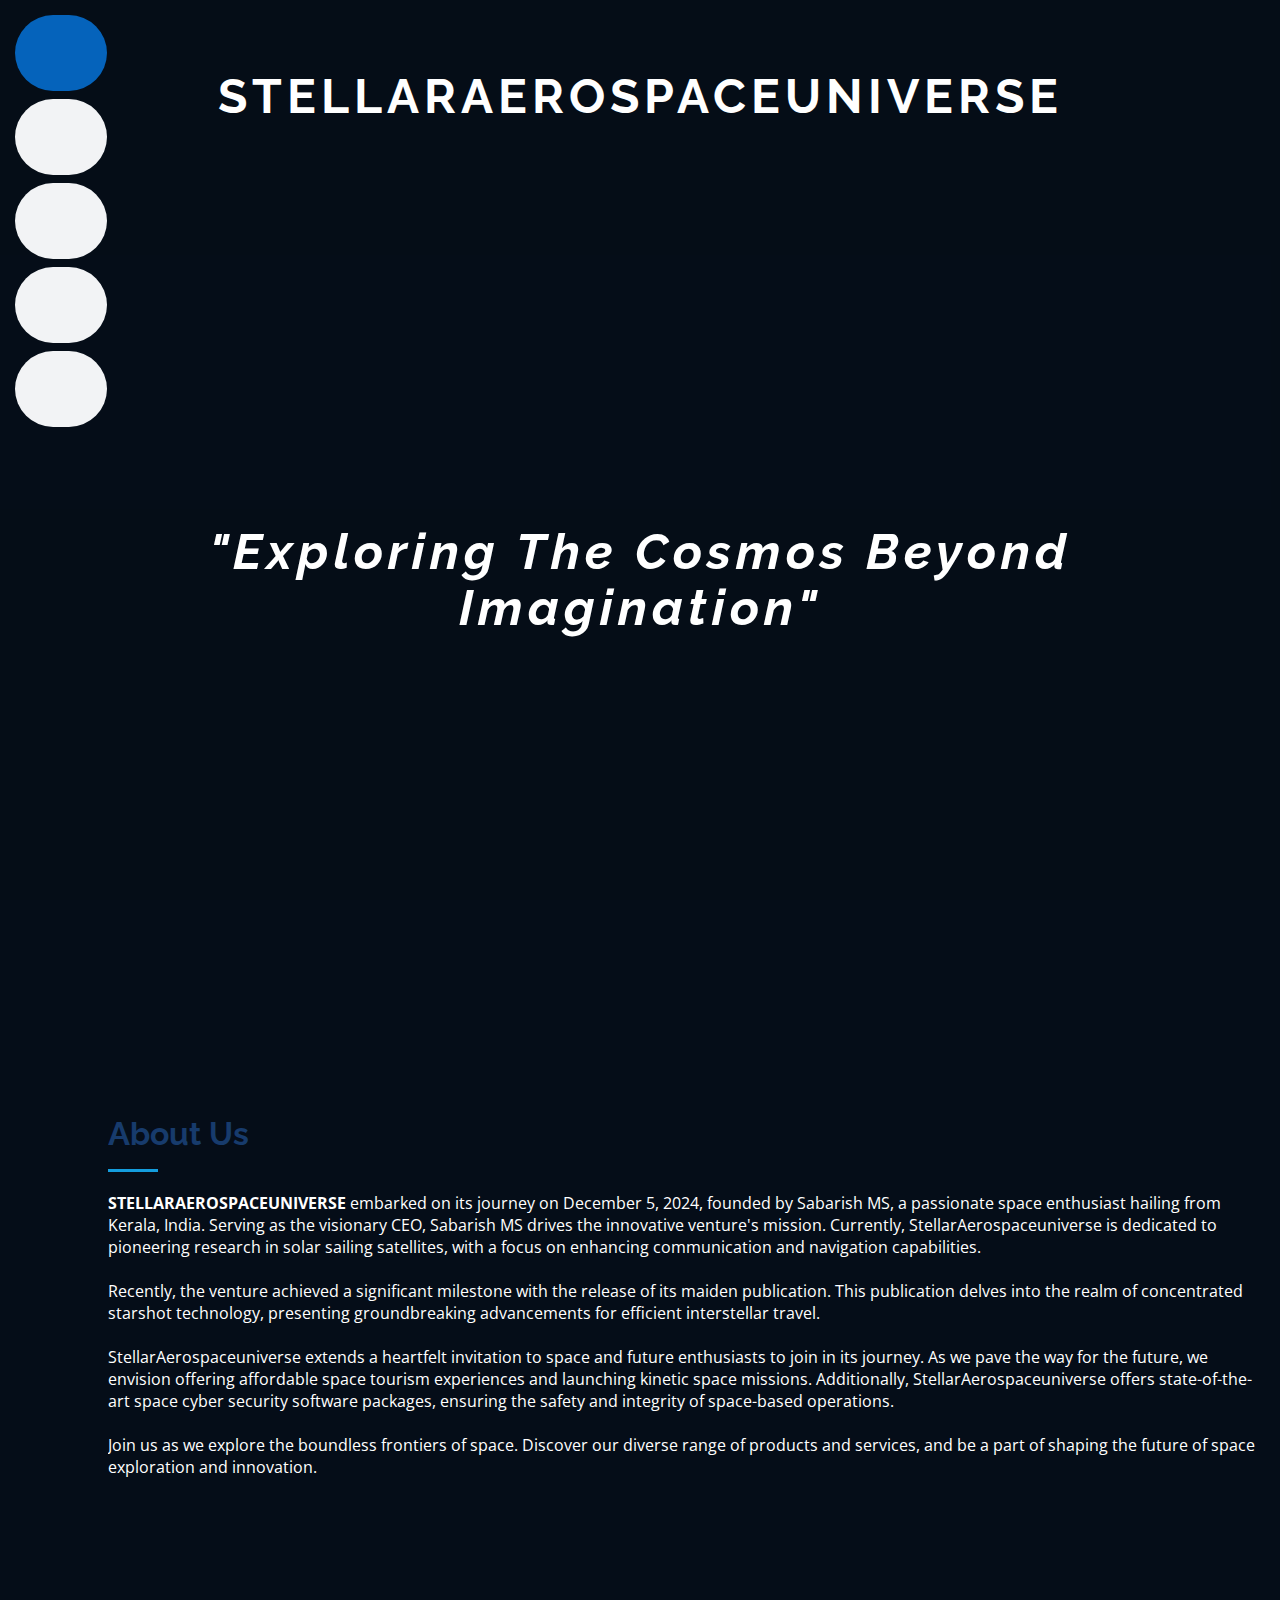
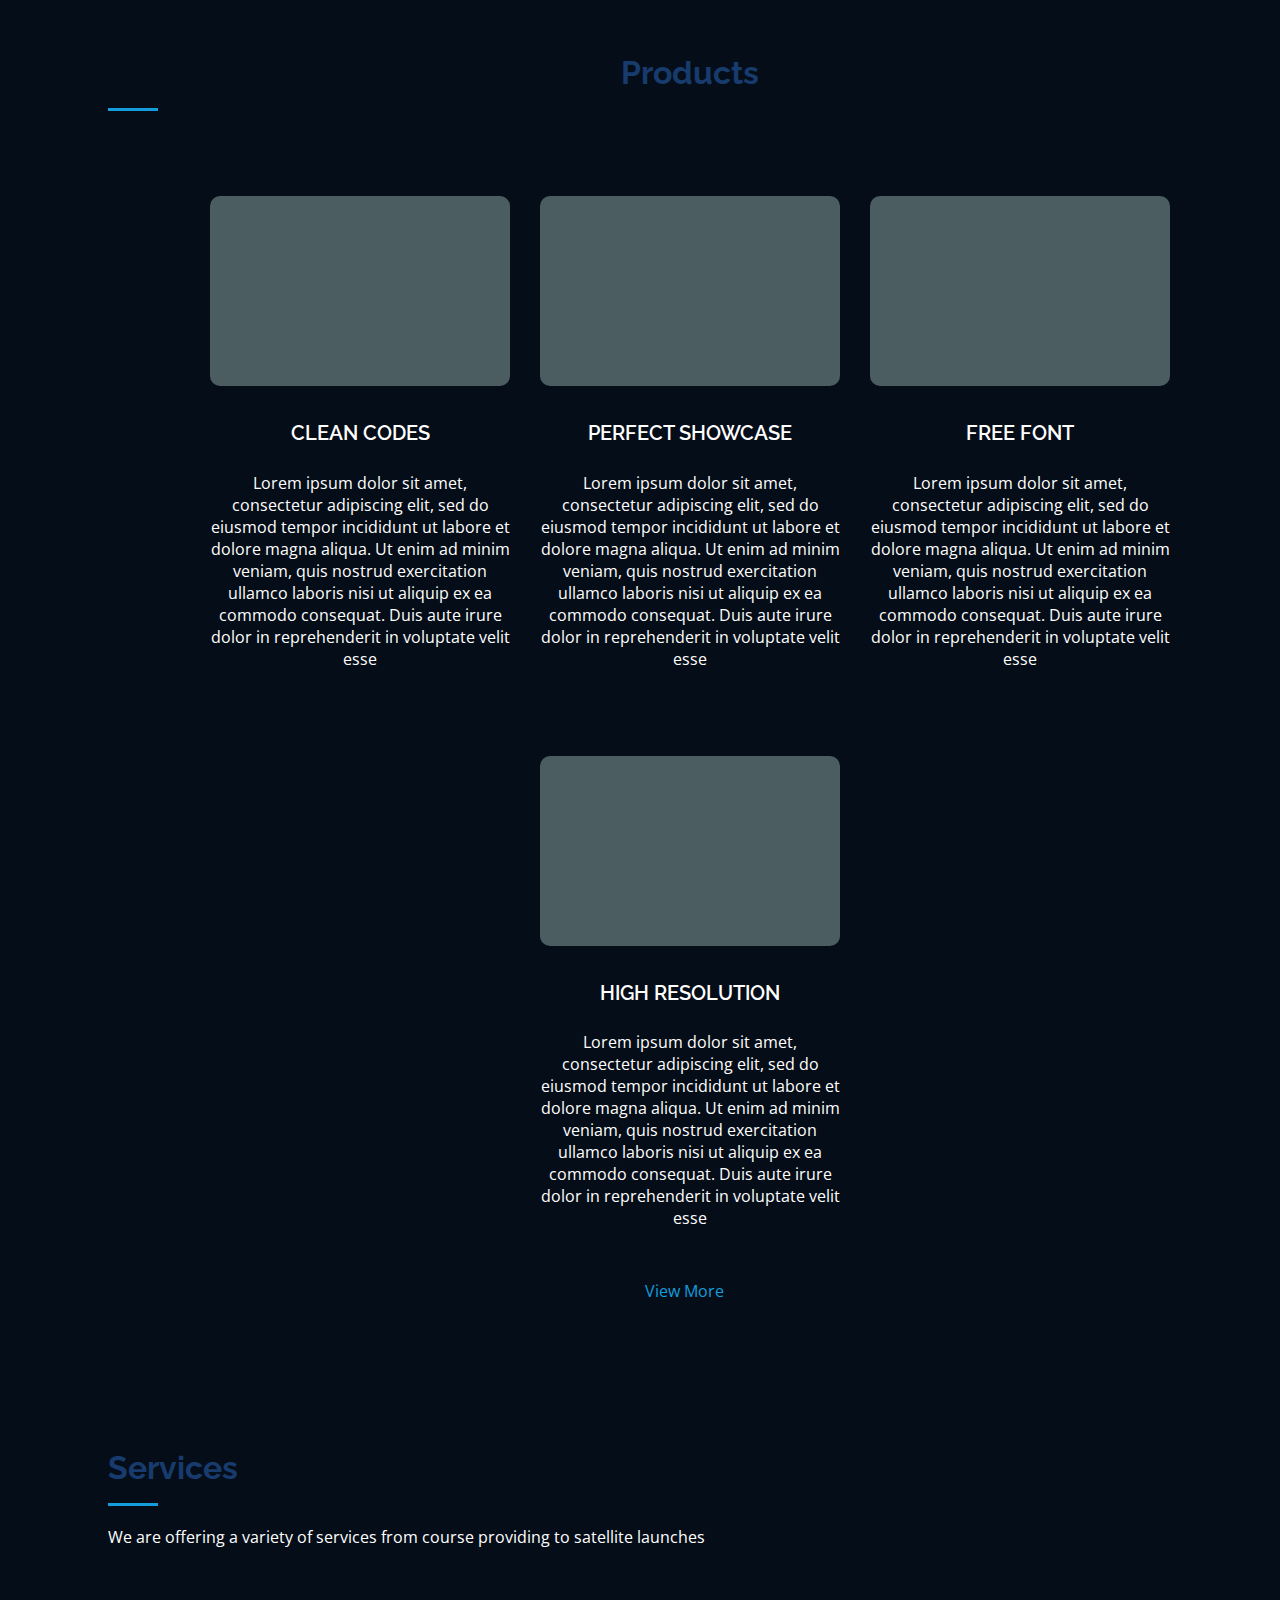
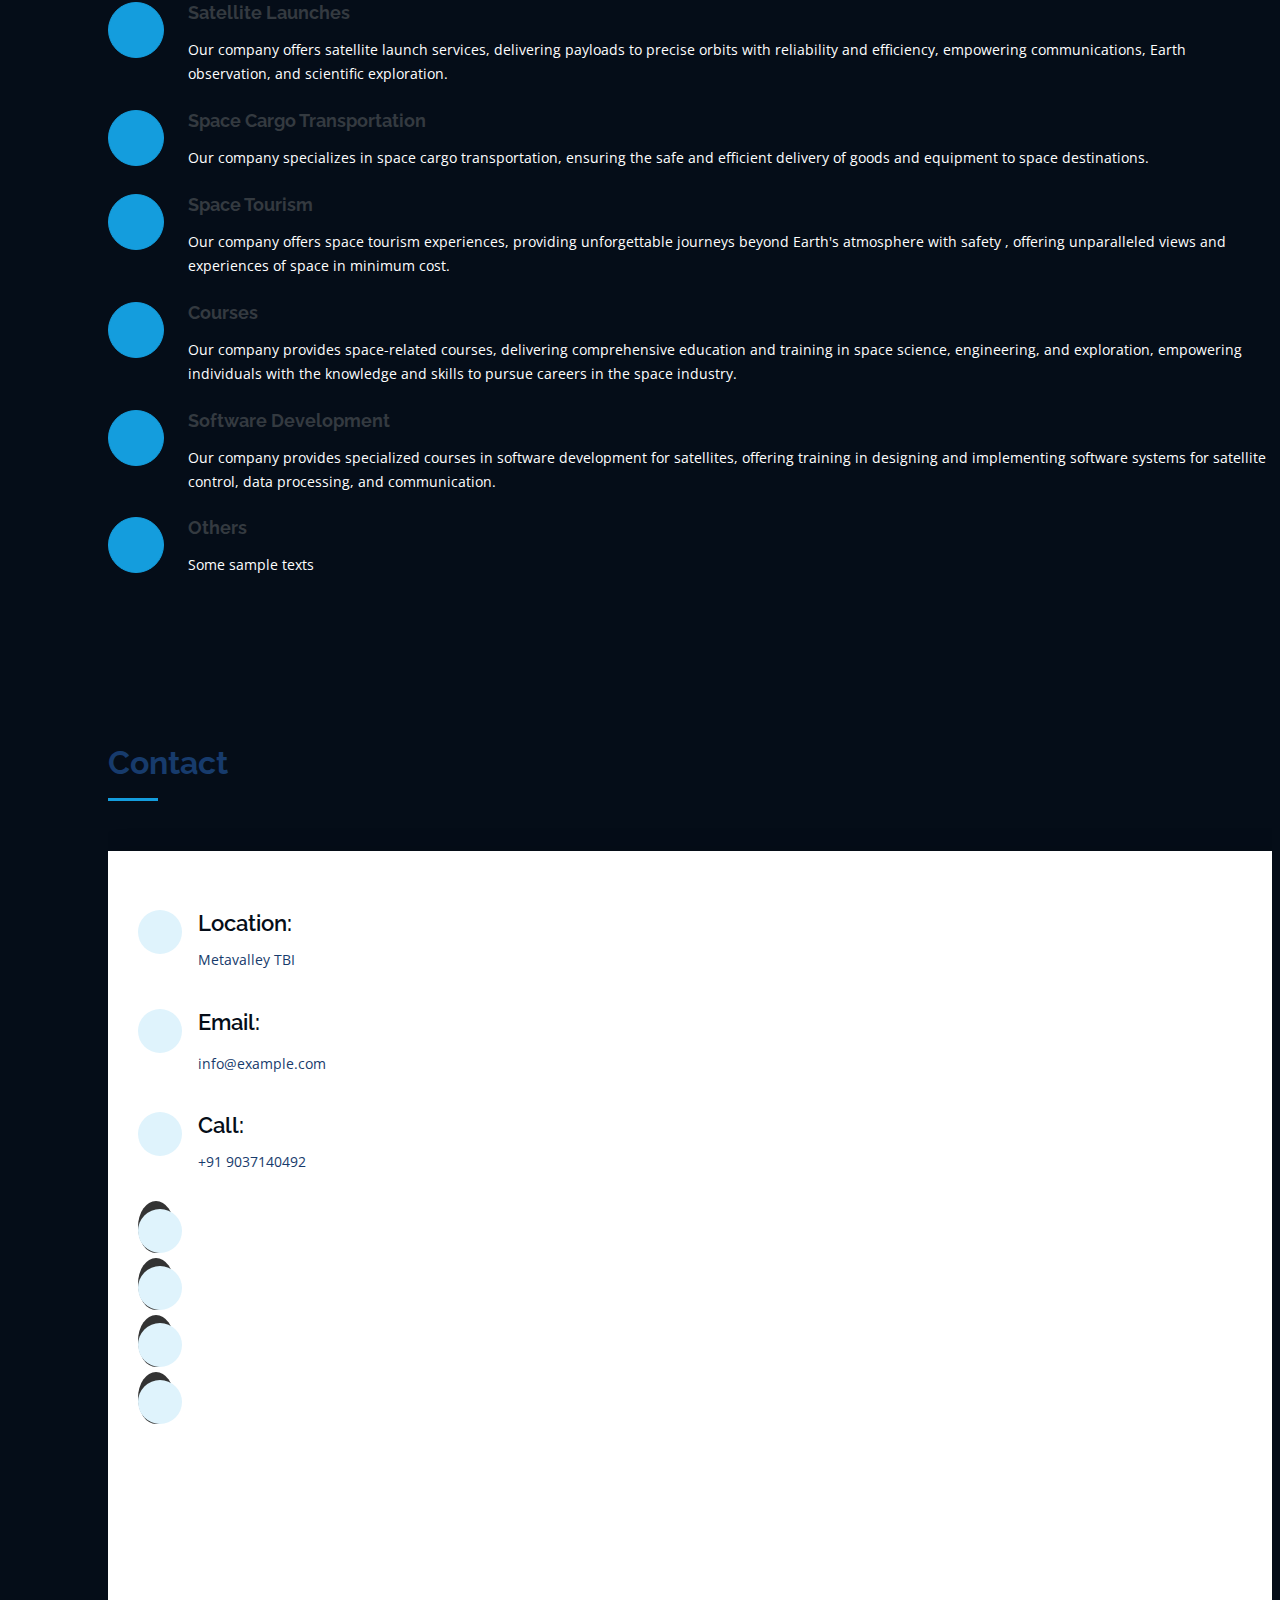
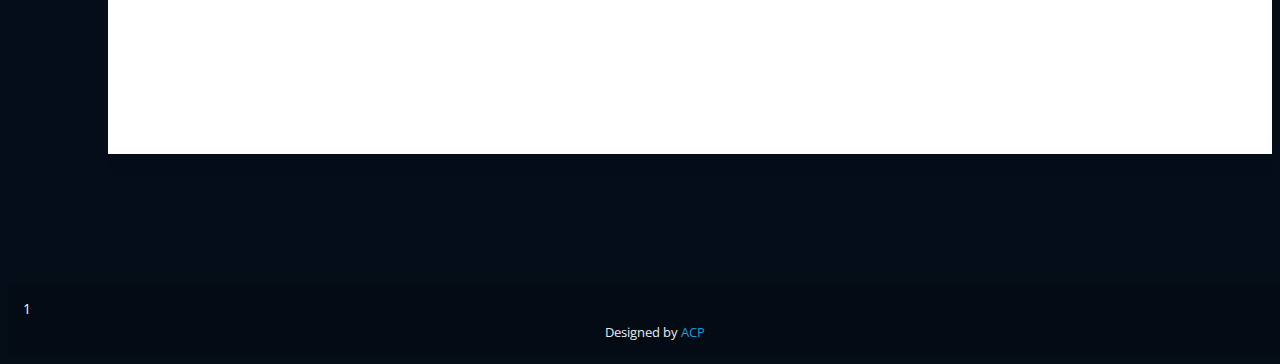
==== index.html @ a6bb0204 "updated h1 size" ====
<!DOCTYPE html>
<html lang="en">

<head>
  <meta charset="utf-8">
  <meta content="width=device-width, initial-scale=1.0" name="viewport">

  <title>StellarAeroSpace</title>
  <meta content="" name="description">
  <meta content="" name="keywords">

  <!-- Favicons -->
  <link href="assets/img/favicon.png" rel="icon">
  <link href="assets/img/apple-touch-icon.png" rel="apple-touch-icon">

  <!-- Google Fonts -->
  <link href="https://fonts.googleapis.com/css?family=Open+Sans:300,300i,400,400i,600,600i,700,700i|Raleway:300,300i,400,400i,500,500i,600,600i,700,700i|Poppins:300,300i,400,400i,500,500i,600,600i,700,700i" rel="stylesheet">

  <!-- Vendor CSS Files -->
  <link href="assets/vendor/aos/aos.css" rel="stylesheet">
  <link href="assets/vendor/bootstrap/css/bootstrap.min.css" rel="stylesheet">
  <link href="assets/vendor/bootstrap-icons/bootstrap-icons.css" rel="stylesheet">
  <link href="assets/vendor/boxicons/css/boxicons.min.css" rel="stylesheet">
  <link href="assets/vendor/glightbox/css/glightbox.min.css" rel="stylesheet">
  <link href="assets/vendor/swiper/swiper-bundle.min.css" rel="stylesheet">

  <!-- Template Main CSS File -->
  <link href="assets/css/style.css" rel="stylesheet">

  <!-- =======================================================
  * Template URL: https://bootstrapmade.com/iportfolio-bootstrap-portfolio-websites-template/
  ======================================================== -->
</head>

<body class="dark">

  
  <i class="bi bi-list mobile-nav-toggle d-xl-none"></i>
  <!-- ======= Header section ======= -->
  <header id="header" class="d-flex flex-column justify-content-center">

    <nav id="navbar" class="navbar nav-menu">
      <ul>
        <li><a href="#hero" class="nav-link scrollto active"><i class="bx bx-home"></i> <span>Home</span></a></li>
        <li><a href="#about" class="nav-link scrollto"><i class="bx bx-user"></i> <span>About</span></a></li>
        <li><a href="#products" class="nav-link scrollto"><i class="bx bx-book-content"></i> <span>Products</span></a></li>
        <li><a href="#services" class="nav-link scrollto"><i class="bx bx-server"></i> <span>Services</span></a></li>
        <li><a href="#contact" class="nav-link scrollto"><i class="bx bx-envelope"></i> <span>Contact</span></a></li>
      </ul>
    </nav><!-- .nav-menu -->

  </header><!-- End Header -->
  <!-- ======= Hero Section ======= -->
  <section id="hero" class="d-flex flex-column  ">
    <div class="hero-container glow justify-content-center align-items-center" data-aos="">
      <h1>STELLARAEROSPACEUNIVERSE</h1>
      <!--<p>I'm <span class="typed" data-typed-items="Designer, Developer, Freelancer, Photographer"></span></p>-->
      <h2><i>"Exploring The Cosmos Beyond <br>Imagination"</i></h2>
    </div>
  </section><!-- End Hero -->

  <main id="main">

    <!-- ======= About Section ======= -->
    <section id="about" class="about">
      <div class="container">
        <div class="section-title">
          <h2>About Us</h2>
          <p><b>STELLARAEROSPACEUNIVERSE</b> embarked on its journey on December 5, 2024, founded by Sabarish MS, a passionate space enthusiast hailing from Kerala, India. Serving as the visionary CEO, Sabarish MS drives the innovative venture's mission. Currently, StellarAerospaceuniverse is dedicated to pioneering research in solar sailing satellites, with a focus on enhancing communication and navigation capabilities.
            <br><br>
            Recently, the venture achieved a significant milestone with the release of its maiden publication. This publication delves into the realm of concentrated starshot technology, presenting groundbreaking advancements for efficient interstellar travel.<br>
            <br>
            StellarAerospaceuniverse extends a heartfelt invitation to space and future enthusiasts to join in its journey. As we pave the way for the future, we envision offering affordable space tourism experiences and launching kinetic space missions. Additionally, StellarAerospaceuniverse offers state-of-the-art space cyber security software packages, ensuring the safety and integrity of space-based operations.
            <br><br>
            Join us as we explore the boundless frontiers of space. Discover our diverse range of products and services, and be a part of shaping the future of space exploration and innovation.</p>
        </div>
      </div>
    </section><!-- End About Section -->

    


    <!-- ======= Product Section =======text-uppercase -->
    <section class="feature_section layout_padding" id="products">
      <div class="container">
        <div class="section-title">
          <h2 class=" ">
            Products              
          </h2>
        </div>
      </div>
      <div class="container">
        <div class="feature_card-container layout_padding2">
          <div class="feature_card">
            <div class="feature_img-container">
              <div class="feature_img-box">
                <img src="assets/img/f1.png" alt="" />

              </div>
            </div>
            <div class="feature_detail-box">
              <h4>
                CLEAN CODES
              </h4>
              <p>
                Lorem ipsum dolor sit amet, consectetur adipiscing elit, sed do
                eiusmod tempor incididunt ut labore et dolore magna aliqua. Ut
                enim ad minim veniam, quis nostrud exercitation ullamco laboris
                nisi ut aliquip ex ea commodo consequat. Duis aute irure dolor
                in reprehenderit in voluptate velit esse
              </p>
            </div>
          </div>
          <div class="feature_card">
            <div class="feature_img-container">
              <div class="feature_img-box">
                <img src="assets/img/f2.png" alt="" />
              </div>
            </div>
            <div class="feature_detail-box">
              <h4>
                PERFECT SHOWCASE
              </h4>
              <p>
                Lorem ipsum dolor sit amet, consectetur adipiscing elit, sed do
                eiusmod tempor incididunt ut labore et dolore magna aliqua. Ut
                enim ad minim veniam, quis nostrud exercitation ullamco laboris
                nisi ut aliquip ex ea commodo consequat. Duis aute irure dolor
                in reprehenderit in voluptate velit esse
              </p>
            </div>
          </div>
          <div class="feature_card">
            <div class="feature_img-container">
              <div class="feature_img-box">
                <img src="assets/img/f3.png" alt="" />
              </div>
            </div>
            <div class="feature_detail-box">
              <h4>
                FREE FONT
              </h4>
              <p>
                Lorem ipsum dolor sit amet, consectetur adipiscing elit, sed do
                eiusmod tempor incididunt ut labore et dolore magna aliqua. Ut
                enim ad minim veniam, quis nostrud exercitation ullamco laboris
                nisi ut aliquip ex ea commodo consequat. Duis aute irure dolor
                in reprehenderit in voluptate velit esse
              </p>
            </div>
          </div>
          <div class="feature_card">
            <div class="feature_img-container">
              <div class="feature_img-box">
                <img src="assets/img/f4.png" alt="" />
              </div>
            </div>
            <div class="feature_detail-box">
              <h4>
                HIGH RESOLUTION
              </h4>
              <p>
                Lorem ipsum dolor sit amet, consectetur adipiscing elit, sed do
                eiusmod tempor incididunt ut labore et dolore magna aliqua. Ut
                enim ad minim veniam, quis nostrud exercitation ullamco laboris
                nisi ut aliquip ex ea commodo consequat. Duis aute irure dolor
                in reprehenderit in voluptate velit esse
              </p>
            </div>
          </div>
        </div>
        <a href="products.html" class="product-button">View More&nbsp;&nbsp;&nbsp;<i class="bi bi-arrow-right"></i></a>
      </div>
    </section>

    <!-- end feature section -->

    <!-- ======= Services Section ======= -->
    <section id="services" class="services">
      <div class="container">

        <div class="section-title">
          <h2>Services</h2>
          <p>We are offering a variety of services from course providing to satellite launches</p>
        </div>

        <div class="row">
          <div class="col-lg-4 col-md-6 icon-box" data-aos="fade-up">
            <div class="icon"><i class="bi bi-briefcase"></i></div>
            <h4 class="title r"><a href="">Satellite Launches</a></h4>
            <p class="description">Our company offers satellite launch services, delivering payloads to precise orbits with reliability and efficiency, empowering communications, Earth observation, and scientific exploration.</p>
          </div>
          <div class="col-lg-4 col-md-6 icon-box" data-aos="fade-up" data-aos-delay="100">
            <div class="icon"><i class="bi bi-card-checklist"></i></div>
            <h4 class="title"><a href="">Space Cargo Transportation</a></h4>
            <p class="description">Our company specializes in space cargo transportation, ensuring the safe and efficient delivery of goods and equipment to space destinations. </p>
          </div>
          <div class="col-lg-4 col-md-6 icon-box" data-aos="fade-up" data-aos-delay="200">
            <div class="icon"><i class="bi bi-bar-chart"></i></div>
            <h4 class="title"><a href="">Space Tourism</a></h4>
            <p class="description">Our company offers space tourism experiences, providing unforgettable journeys beyond Earth's atmosphere with safety , offering unparalleled views and experiences of space in minimum cost.</p>
          </div>
          <div class="col-lg-4 col-md-6 icon-box" data-aos="fade-up" data-aos-delay="300">
            <div class="icon"><i class="bi bi-binoculars"></i></div>
            <h4 class="title"><a href="">Courses</a></h4>
            <p class="description">Our company provides space-related courses, delivering comprehensive education and training in space science, engineering, and exploration, empowering individuals with the knowledge and skills to pursue careers in the space industry.</p>
          </div>
          <div class="col-lg-4 col-md-6 icon-box" data-aos="fade-up" data-aos-delay="400">
            <div class="icon"><i class="bi bi-brightness-high"></i></div>
            <h4 class="title"><a href="">Software Development</a></h4>
            <p class="description">Our company provides specialized courses in software development for satellites, offering training in designing and implementing software systems for satellite control, data processing, and communication.</p>
          </div>
          <div class="col-lg-4 col-md-6 icon-box" data-aos="fade-up" data-aos-delay="500">
            <div class="icon"><i class="bi bi-calendar4-week"></i></div>
            <h4 class="title"><a href="">Others</a></h4>
            <p class="description">Some sample texts</p>
          </div>
        </div>

      </div>
    </section><!-- End Services Section -->


    <!-- ======= Contact Section ======= -->
    <section id="contact" class="contact">
      <div class="container">

        <div class="section-title">
          <h2>Contact</h2>
          <p></p>
        </div>

        <div class="row" data-aos="fade-in ">
          <div class="col-lg-12 d-flex align-items-stretch">
            <div class="info">
              <div class="row">
                <div class="col-lg-5">
                  <div class="address">
                    <i class="bi bi-geo-alt"></i>
                    <h4>Location:</h4>
                    <p>Metavalley TBI</p>
                  </div>

                  <div class="email">
                    <i class="bi bi-envelope"></i>
                    <h4>Email:</h4>
                    <p>info@example.com</p>
                  </div>

                  <div class="phone">
                    <i class="bi bi-phone"></i>
                    <h4>Call:</h4>
                    <p>+91 9037140492</p>
                  </div>
                </div>
                <div class="col-lg-5 justify-content-center identify ">
                  <div class="row">
                      <div class=" social-links mt-3 col-lg-12 col-sm-3 col-3" style="padding-left:0px;">
                        <a href="https://wa.me/+919037140492" class="whatsapp"><i class="bx bxl-whatsapp"></i></a>
                      </div>
                      <div class="social-links mt-3 col-lg-12 col-sm-3 col-md-3 col-3" style="padding-left:0px;">
                        <a href="#" class="facebook"><i class="bx bxl-facebook"></i></a>
                      </div>
                      <div class="social-links mt-3 col-lg-12 col-sm-3 col-md-3 col-3" style="padding-left:0px;">
                        <a href="#" class="instagram"><i class="bx bxl-instagram"></i></a>
                      </div>
                      <div class="social-links mt-3 col-lg-12 col-sm-3 col-md-3 col-3" style="padding-left:0px;">
                        <a href="#" class="linkedin"><i class="bx bxl-linkedin"></i></a>
                      </div>
                  </div>
                </div>
              </div>
              
              <iframe class="mt-5" src="https://www.google.com/maps/embed?pb=!1m14!1m8!1m3!1d962.525253910717!2d76.41197685626766!3d10.106578740487137!3m2!1i1024!2i768!4f13.1!3m3!1m2!1s0x3b08091da73b88a7%3A0x84353e2c4abe5459!2sMETAVALLEY%20TBI!5e0!3m2!1sen!2sin!4v1710669468114!5m2!1sen!2sin" frameborder="0" style="border:0; width: 100%; height: 290px;" allowfullscreen loading="lazy" ></iframe>
            </div>
          </div>
        </div>
      </div>
    </section><!-- End Contact Section -->

  </main><!-- End #main -->

  <!-- ======= Footer ======= -->
  <footer id="footer">
    <div class="container">1
      <div class="credits">
        Designed by <a href="https://aruncpacp123.github.io">ACP</a>
      </div>
    </div>
  </footer><!-- End  Footer -->

  <a href="#" class="back-to-top d-flex align-items-center justify-content-center"><i class="bi bi-arrow-up-short"></i></a>

  <!-- Vendor JS Files -->
  <script src="assets/vendor/purecounter/purecounter.js"></script>
  <script src="assets/vendor/aos/aos.js"></script>
  <script src="assets/vendor/bootstrap/js/bootstrap.bundle.min.js"></script>
  <script src="assets/vendor/glightbox/js/glightbox.min.js"></script>
  <script src="assets/vendor/isotope-layout/isotope.pkgd.min.js"></script>
  <script src="assets/vendor/swiper/swiper-bundle.min.js"></script>
  <script src="assets/vendor/typed.js/typed.min.js"></script>
  <script src="assets/vendor/waypoints/noframework.waypoints.js"></script>
  <script src="assets/vendor/php-email-form/validate.js"></script>

  <!-- Template Main JS File -->
  <script src="assets/js/main.js"></script>

</body>

</html>
---- assets/css/style.css ----
/**
* Template Name: iPortfolio - v3.7.0
* Template URL: https://bootstrapmade.com/iportfolio-bootstrap-portfolio-websites-template/
* Author: BootstrapMade.com
* License: https://bootstrapmade.com/license/
*/

/*--------------------------------------------------------------
# General
--------------------------------------------------------------*/
body {
  font-family: "Open Sans", sans-serif;
  color: #272829;
}
.dark{
  background: #050d18;
  color: white;
}
a {
  color: #149ddd;
  text-decoration: none;
}

a:hover {
  color: #37b3ed;
  text-decoration: none;
}

h1, h2, h3, h4, h5, h6 {
  font-family: "Raleway", sans-serif;
}

/*--------------------------------------------------------------
# Back to top button
--------------------------------------------------------------*/

.back-to-top {
  position: fixed;
  visibility: hidden;
  opacity: 0;
  right: 15px;
  bottom: 15px;
  z-index: 996;
  background: #149ddd;
  width: 40px;
  height: 40px;
  border-radius: 50px;
  transition: all 0.4s;
}

.back-to-top i {
  font-size: 28px;
  color: #fff;
  line-height: 0;
}
.back-to-top:hover {
  background: #2eafec;
  color: #fff;
}
.back-to-top.active {
  visibility: visible;
  opacity: 1;
}

/*--------------------------------------------------------------
# Header
--------------------------------------------------------------*//*
#header {
  position: fixed;
  top: 0;
  left: 0;
  bottom: 0;
  width: 300px;
  transition: all ease-in-out 0.5s;
  z-index: 9997;
  transition: all 0.5s;
  padding: 0 15px;
  background: #040b14;
  overflow-y: auto;
}
#header .profile img {
  margin: 15px auto;
  display: block;
  width: 120px;
  border: 8px solid #2c2f3f;
}
#header .profile h1 {
  font-size: 12px;
  margin: 0;
  padding: 0;
  font-weight: 600;
  -moz-text-align-last: center;
  text-align-last: center;
  font-family: "Poppins", sans-serif;
}
#header .profile h1 a, #header .profile h1 a:hover {
  color: #fff;
  text-decoration: none;
}
#header .profile .social-links a {
  font-size: 18px;
  display: inline-block;
  background: #212431;
  color: #fff;
  line-height: 1;
  padding: 8px 0;
  margin-right: 4px;
  border-radius: 50%;
  text-align: center;
  width: 36px;
  height: 36px;
  transition: 0.3s;
}
#header .profile .social-links a:hover {
  background: #149ddd;
  color: #fff;
  text-decoration: none;
}*/

#main {
  margin-left: 300px;
}

@media (max-width: 1199px) {
  #header {
    left: -300px;
  }

  #main {
    margin-left: 0;
  }
}
/*--------------------------------------------------------------
# Navigation Menu
--------------------------------------------------------------*/
/* Desktop Navigation *//*
.nav-menu {
  padding: 30px 0 0 0;
}
.nav-menu * {
  margin: 0;
  padding: 0;
  list-style: none;
}
.nav-menu > ul > li {
  position: relative;
  white-space: nowrap;
}
.nav-menu a, .nav-menu a:focus {
  display: flex;
  align-items: center;
  color: #a8a9b4;
  padding: 12px 15px;
  margin-bottom: 8px;
  transition: 0.3s;
  font-size: 15px;
}
.nav-menu a i, .nav-menu a:focus i {
  font-size: 24px;
  padding-right: 8px;
  color: #6f7180;
}
.nav-menu a:hover, .nav-menu .active, .nav-menu .active:focus, .nav-menu li:hover > a {
  text-decoration: none;
  color: #fff;
}
.nav-menu a:hover i, .nav-menu .active i, .nav-menu .active:focus i, .nav-menu li:hover > a i {
  color: #149ddd;
}*/

/* Mobile Navigation *//*
.mobile-nav-toggle {
  position: fixed;
  right: 15px;
  top: 15px;
  z-index: 9998;
  border: 0;
  font-size: 24px;
  transition: all 0.4s;
  outline: none !important;
  background-color: #149ddd;
  color: #fff;
  width: 40px;
  height: 40px;
  display: inline-flex;
  align-items: center;
  justify-content: center;
  line-height: 0;
  border-radius: 50px;
  cursor: pointer;
}

.mobile-nav-active {
  overflow: hidden;
}
.mobile-nav-active #header {
  left: 0;
}/*
*
/*--------------------------------------------------------------
# Hero Section
--------------------------------------------------------------*/
#hero {
  width: 100%;
  height: 100vh;
  background: url("../img/sam.jpeg") top center;
  background-size: cover;
}
#hero:before {
  content: "";
  background: rgba(5, 13, 24, 0.3);
  position: absolute;
  bottom: 0;
  top: 0;
  left: 0;
  right: 0;
  z-index: 1;
}
#hero .hero-container {
  position: relative;
  z-index: 2;
  min-width: 300px;
}
#hero h1 {
  margin: 0 0 0 0;
  font-size: 3rem;
  font-weight: 700;
  letter-spacing: 5px;
  line-height: 56px;
  color: #fff;
  /* margin-top:30px; */
  /* padding-left:350px; */
}
#hero h2 {
  margin: 0 0 0 0;
  font-size: 50px;
  font-weight: 700;
  letter-spacing: 5px;
  line-height: 56px;
  color: #fff;
  margin-top:8em;
  /* padding-left:350px; */
}
.glow {
  font-size: 80px;
  color: #fff;
  text-align: center;
  -webkit-animation: glow 1s ease-in-out infinite alternate;
  -moz-animation: glow 1s ease-in-out infinite alternate;
  animation: glow 1s ease-in-out infinite alternate;
}

@-webkit-keyframes glow {
  from {
    /* text-shadow: 0 0 10px #fff, 0 0 20px #fff, 0 0 30px #1c295a, 0 0 40px #1d0a35, 0 0 50px #121348, 0 0 60px #343f69, 0 0 70px #485a81; */
    text-shadow: 0 0 20px #fff, 0 0 30px #123a5a, 0 0 40px #271864, 0 0 50px #141552, 0 0 60px #0e1159, 0 0 70px #273a7f, 0 0 80px #4377a1;
  }
  to {
    text-shadow: 0 0 20px #fff, 0 0 30px #123a5a, 0 0 40px #271864, 0 0 50px #141552, 0 0 60px #0e1159, 0 0 70px #273a7f, 0 0 80px #4377a1;
  }
}
/*start header*/
#header {
  position: fixed;
  top: 0;
  left: 0;
  bottom: 0;
  z-index: 9997;
  transition: all 0.5s;
  padding: 15px;
  overflow-y: auto;
}
@media (max-width: 992px) {
  #header {
    width: 300px;
    background: #fff;
    border-right: 1px solid #e6e9ec;
    left: -300px;
  }
}

@media (min-width: 992px) {
  #main {
    margin-left: 100px;
  }
}
/*--------------------------------------------------------------
# Navigation Menu
--------------------------------------------------------------*/
/**
* Desktop Navigation 
*/
.nav-menu {
  padding: 0;
  display: block;
}
.nav-menu * {
  margin: 0;
  padding: 0;
  list-style: none;
}
.nav-menu > ul > li {
  position: relative;
  white-space: nowrap;
}
.nav-menu a, .nav-menu a:focus {
  display: flex;
  align-items: center;
  color: #45505b;
  padding: 10px 18px;
  margin-bottom: 8px;
  transition: 0.3s;
  font-size: 15px;
  border-radius: 50px;
  background: #f2f3f5;
  height: 56px;
  width: 100%;
  overflow: hidden;
  transition: 0.3s;
}
.nav-menu a i, .nav-menu a:focus i {
  font-size: 20px;
}
.nav-menu a span, .nav-menu a:focus span {
  padding: 0 5px 0 7px;
  color: #45505b;
}
@media (min-width: 992px) {
  .nav-menu a, .nav-menu a:focus {
    width: 56px;
  }
  .nav-menu a span, .nav-menu a:focus span {
    display: none;
    color: #fff;
  }
}
.nav-menu a:hover, .nav-menu .active, .nav-menu .active:focus, .nav-menu li:hover > a {
  color: #fff;
  background: #0563bb;
}
.nav-menu a:hover span, .nav-menu .active span, .nav-menu .active:focus span, .nav-menu li:hover > a span {
  color: #fff;
}
.nav-menu a:hover, .nav-menu li:hover > a {
  width: 100%;
  color: #fff;
}
.nav-menu a:hover span, .nav-menu li:hover > a span {
  display: block;
}

/**
* Mobile Navigation 
*/
.mobile-nav-toggle {
  position: fixed;
  right: 10px;
  top: 10px;
  z-index: 9998;
  border: 0;
  background: none;
  font-size: 28px;
  transition: all 0.4s;
  outline: none !important;
  line-height: 0;
  cursor: pointer;
  border-radius: 50px;
  padding: 5px;
}
.mobile-nav-toggle i {
  color: #45505b;
}

.mobile-nav-active {
  overflow: hidden;
}
.mobile-nav-active #header {
  left: 0;
}
.mobile-nav-active .mobile-nav-toggle {
  color: #fff;
  background-color: #0563bb;
}

/*end here header*/
/* feature section */

.feature_section {
  text-align: center;
}

.feature_card-container {
  display: flex;
  flex-wrap: wrap;
  justify-content: center;
}

.feature_img-container {
  background-color: #4b5d60;
  display: flex;
  justify-content: center;
  align-items: center;
  height: 190px;
  border-radius: 10px;
}

.feature_img-box {
  width: 100px;
}

.feature_card {
  width: 300px;
  padding: 0 15px;
  margin: 35px 0;
}

.feature_card h5 {
  text-transform: uppercase;
}

.feature_card img {
  width: 100%;
}

.feature_detail-box {
  margin: 35px auto 0 auto;
}

.feature_detail-box h4 {
  font-weight: 600;
  font-size: 20px;
}

/* end feature section */


#hero p {
  color: #fff;
  margin-bottom: 50px;
  font-size: 26px;
  font-family: "Poppins", sans-serif;
}
#hero p span {
  color: #fff;
  padding-bottom: 4px;
  letter-spacing: 1px;
  border-bottom: 3px solid #149ddd;
}
@media (min-width: 1024px) {
  #hero {
    background-attachment: fixed;
  }
}
@media (max-width: 768px) {
  #hero h1 {
    font-size: 28px;
    line-height: 36px;
  }
  #hero h2 {
    font-size: 18px;
    line-height: 24px;
    margin-bottom: 30px;
  }
}

/*--------------------------------------------------------------
# Sections General
--------------------------------------------------------------*/
section {
  padding: 60px 0;
  overflow: hidden;
}

.section-bg {
  background: #f5f8fd;
}

.section-title {
  padding-bottom: 30px;
}
.section-title h2 {
  font-size: 32px;
  font-weight: bold;
  margin-bottom: 20px;
  padding-bottom: 20px;
  position: relative;
  color: #173b6c;
}
.section-title h2::after {
  content: "";
  position: absolute;
  display: block;
  width: 50px;
  height: 3px;
  background: #149ddd;
  bottom: 0;
  left: 0;
}
.section-title p {
  margin-bottom: 0;
}

/*--------------------------------------------------------------
# About
--------------------------------------------------------------*/
.about .content h3 {
  font-weight: 700;
  font-size: 26px;
  color: #173b6c;
}
.about .content ul {
  list-style: none;
  padding: 0;
}
.about .content ul li {
  margin-bottom: 20px;
  display: flex;
  align-items: center;
}
.about .content ul strong {
  margin-right: 10px;
}
.about .content ul i {
  font-size: 16px;
  margin-right: 5px;
  color: #149ddd;
  line-height: 0;
}
.about .content p:last-child {
  margin-bottom: 0;
}

/*--------------------------------------------------------------
# Facts
--------------------------------------------------------------*/
.facts {
  padding-bottom: 30px;
}
.facts .count-box {
  padding: 30px;
  width: 100%;
}
.facts .count-box i {
  display: block;
  font-size: 44px;
  color: #149ddd;
  float: left;
  line-height: 0;
}
.facts .count-box span {
  font-size: 48px;
  line-height: 40px;
  display: block;
  font-weight: 700;
  color: #050d18;
  margin-left: 60px;
}
.facts .count-box p {
  padding: 15px 0 0 0;
  margin: 0 0 0 60px;
  font-family: "Raleway", sans-serif;
  font-size: 14px;
  color: #122f57;
}
.facts .count-box a {
  font-weight: 600;
  display: block;
  margin-top: 20px;
  color: #122f57;
  font-size: 15px;
  font-family: "Poppins", sans-serif;
  transition: ease-in-out 0.3s;
}
.facts .count-box a:hover {
  color: #1f5297;
}

/*--------------------------------------------------------------
# Akills
--------------------------------------------------------------*/
.skills .progress {
  height: 60px;
  display: block;
  background: none;
  border-radius: 0;
}
.skills .progress .skill {
  padding: 0;
  margin: 0 0 6px 0;
  text-transform: uppercase;
  display: block;
  font-weight: 600;
  font-family: "Poppins", sans-serif;
  color: #050d18;
}
.skills .progress .skill .val {
  float: right;
  font-style: normal;
}
.skills .progress-bar-wrap {
  background: #dce8f8;
  height: 10px;
}
.skills .progress-bar {
  width: 1px;
  height: 10px;
  transition: 0.9s;
  background-color: #149ddd;
}

/*--------------------------------------------------------------
# Resume
--------------------------------------------------------------*/
.resume .resume-title {
  font-size: 26px;
  font-weight: 700;
  margin-top: 20px;
  margin-bottom: 20px;
  color: #050d18;
}
.resume .resume-item {
  padding: 0 0 20px 20px;
  margin-top: -2px;
  border-left: 2px solid #1f5297;
  position: relative;
}
.resume .resume-item h4 {
  line-height: 18px;
  font-size: 18px;
  font-weight: 600;
  text-transform: uppercase;
  font-family: "Poppins", sans-serif;
  color: #050d18;
  margin-bottom: 10px;
}
.resume .resume-item h5 {
  font-size: 16px;
  background: #e4edf9;
  padding: 5px 15px;
  display: inline-block;
  font-weight: 600;
  margin-bottom: 10px;
}
.resume .resume-item ul {
  padding-left: 20px;
}
.resume .resume-item ul li {
  padding-bottom: 10px;
}
.resume .resume-item:last-child {
  padding-bottom: 0;
}
.resume .resume-item::before {
  content: "";
  position: absolute;
  width: 16px;
  height: 16px;
  border-radius: 50px;
  left: -9px;
  top: 0;
  background: #fff;
  border: 2px solid #1f5297;
}

/*--------------------------------------------------------------
# Portfolio
--------------------------------------------------------------*/
.portfolio .portfolio-item {
  margin-bottom: 30px;
}
.portfolio #portfolio-flters {
  padding: 0;
  margin: 0 auto 35px auto;
  list-style: none;
  text-align: center;
  background: #fff;
  border-radius: 50px;
  padding: 2px 15px;
}
.portfolio #portfolio-flters li {
  cursor: pointer;
  display: inline-block;
  padding: 10px 15px 8px 15px;
  font-size: 14px;
  font-weight: 600;
  line-height: 1;
  text-transform: uppercase;
  color: #272829;
  margin-bottom: 5px;
  transition: all 0.3s ease-in-out;
}
.portfolio #portfolio-flters li:hover, .portfolio #portfolio-flters li.filter-active {
  color: #149ddd;
}
.portfolio #portfolio-flters li:last-child {
  margin-right: 0;
}
.portfolio .portfolio-wrap {
  transition: 0.3s;
  position: relative;
  overflow: hidden;
  z-index: 1;
}
.portfolio .portfolio-wrap::before {
  content: "";
  background: rgba(255, 255, 255, 0.5);
  position: absolute;
  left: 0;
  right: 0;
  top: 0;
  bottom: 0;
  transition: all ease-in-out 0.3s;
  z-index: 2;
  opacity: 0;
}
.portfolio .portfolio-wrap .portfolio-links {
  opacity: 1;
  left: 0;
  right: 0;
  bottom: -60px;
  z-index: 3;
  position: absolute;
  transition: all ease-in-out 0.3s;
  display: flex;
  justify-content: center;
}
.portfolio .portfolio-wrap .portfolio-links a {
  color: #fff;
  font-size: 28px;
  text-align: center;
  background: rgba(20, 157, 221, 0.75);
  transition: 0.3s;
  width: 50%;
}
.portfolio .portfolio-wrap .portfolio-links a:hover {
  background: rgba(20, 157, 221, 0.95);
}
.portfolio .portfolio-wrap .portfolio-links a + a {
  border-left: 1px solid #37b3ed;
}
.portfolio .portfolio-wrap:hover::before {
  top: 0;
  left: 0;
  right: 0;
  bottom: 0;
  opacity: 1;
}
.portfolio .portfolio-wrap:hover .portfolio-links {
  opacity: 1;
  bottom: 0;
}

/*--------------------------------------------------------------
# Portfolio Details
--------------------------------------------------------------*/
.portfolio-details {
  padding-top: 40px;
}
.portfolio-details .portfolio-details-slider img {
  width: 100%;
}
.portfolio-details .portfolio-details-slider .swiper-pagination {
  margin-top: 20px;
  position: relative;
}
.portfolio-details .portfolio-details-slider .swiper-pagination .swiper-pagination-bullet {
  width: 12px;
  height: 12px;
  background-color: #fff;
  opacity: 1;
  border: 1px solid #149ddd;
}
.portfolio-details .portfolio-details-slider .swiper-pagination .swiper-pagination-bullet-active {
  background-color: #149ddd;
}
.portfolio-details .portfolio-info {
  padding: 30px;
  box-shadow: 0px 0 30px rgba(5, 13, 24, 0.08);
}
.portfolio-details .portfolio-info h3 {
  font-size: 22px;
  font-weight: 700;
  margin-bottom: 20px;
  padding-bottom: 20px;
  border-bottom: 1px solid #eee;
}
.portfolio-details .portfolio-info ul {
  list-style: none;
  padding: 0;
  font-size: 15px;
}
.portfolio-details .portfolio-info ul li + li {
  margin-top: 10px;
}
.portfolio-details .portfolio-description {
  padding-top: 30px;
}
.portfolio-details .portfolio-description h2 {
  font-size: 26px;
  font-weight: 700;
  margin-bottom: 20px;
}
.portfolio-details .portfolio-description p {
  padding: 0;
}

/*--------------------------------------------------------------
# Services
--------------------------------------------------------------*/
.services .icon-box {
  margin-bottom: 20px;
}
.services .icon {
  float: left;
  display: flex;
  align-items: center;
  justify-content: center;
  width: 54px;
  height: 54px;
  background: #149ddd;
  border-radius: 50%;
  transition: 0.5s;
  border: 1px solid #149ddd;
}
.services .icon i {
  color: #fff;
  font-size: 24px;
  line-height: 0;
}
.services .icon-box:hover .icon {
  background: #fff;
}
.services .icon-box:hover .icon i {
  color: #149ddd;
}
.services .title {
  margin-left: 80px;
  font-weight: 700;
  margin-bottom: 15px;
  font-size: 18px;
}
.services .title a {
  color: #343a40;
}
.services .title a:hover {
  color: #149ddd;
}
.services .description {
  margin-left: 80px;
  line-height: 24px;
  font-size: 14px;
}

/*--------------------------------------------------------------
# Testimonials
--------------------------------------------------------------*/
.testimonials .testimonials-carousel, .testimonials .testimonials-slider {
  overflow: hidden;
}
.testimonials .testimonial-item {
  box-sizing: content-box;
  text-align: center;
  min-height: 320px;
}
.testimonials .testimonial-item .testimonial-img {
  width: 90px;
  border-radius: 50%;
  margin: 0 auto;
}
.testimonials .testimonial-item h3 {
  font-size: 18px;
  font-weight: bold;
  margin: 10px 0 5px 0;
  color: #111;
}
.testimonials .testimonial-item h4 {
  font-size: 14px;
  color: #999;
  margin: 0;
}
.testimonials .testimonial-item .quote-icon-left, .testimonials .testimonial-item .quote-icon-right {
  color: #c3e8fa;
  font-size: 26px;
}
.testimonials .testimonial-item .quote-icon-left {
  display: inline-block;
  left: -5px;
  position: relative;
}
.testimonials .testimonial-item .quote-icon-right {
  display: inline-block;
  right: -5px;
  position: relative;
  top: 10px;
}
.testimonials .testimonial-item p {
  font-style: italic;
  margin: 0 15px 15px 15px;
  padding: 20px;
  background: #fff;
  position: relative;
  margin-bottom: 35px;
  border-radius: 6px;
  box-shadow: 0px 2px 15px rgba(0, 0, 0, 0.1);
}
.testimonials .testimonial-item p::after {
  content: "";
  width: 0;
  height: 0;
  border-top: 20px solid #fff;
  border-right: 20px solid transparent;
  border-left: 20px solid transparent;
  position: absolute;
  bottom: -20px;
  left: calc(50% - 20px);
}
.testimonials .swiper-pagination {
  margin-top: 20px;
  position: relative;
}
.testimonials .swiper-pagination .swiper-pagination-bullet {
  width: 12px;
  height: 12px;
  background-color: #fff;
  opacity: 1;
  border: 1px solid #149ddd;
}
.testimonials .swiper-pagination .swiper-pagination-bullet-active {
  background-color: #149ddd;
}

/*--------------------------------------------------------------
# Contact
--------------------------------------------------------------*/
.contact {
  padding-bottom: 130px;
}
.contact .info {
  padding: 30px;
  background: #fff;
  width: 100%;
  box-shadow: 0 0 24px 0 rgba(0, 0, 0, 0.12);
}
.contact .info i {
  font-size: 20px;
  color: #149ddd;
  float: left;
  width: 44px;
  height: 44px;
  background: #dff3fc;
  display: flex;
  justify-content: center;
  align-items: center;
  border-radius: 50px;
  transition: all 0.3s ease-in-out;
}
.contact .info h4 {
  padding: 0 0 0 60px;
  font-size: 22px;
  font-weight: 600;
  margin-bottom: 5px;
  color: #050d18;
}
.contact .info p {
  padding: 0 0 10px 60px;
  margin-bottom: 20px;
  font-size: 14px;
  color: #173b6c;
}
.contact .info .email p {
  padding-top: 5px;
}
.contact .info .social-links {
  padding-left: 60px;
}
.contact .info .social-links a {
  font-size: 18px;
  display: inline-block;
  background: #333;
  color: #fff;
  line-height: 1;
  padding: 8px 0;
  border-radius: 50%;
  text-align: center;
  width: 36px;
  height: 36px;
  transition: 0.3s;
  margin-right: 10px;
}
.contact .info .social-links a:hover {
  background: #149ddd;
  color: #fff;
}
.contact .info .email:hover i, .contact .info .address:hover i, .contact .info .phone:hover i {
  background: #149ddd;
  color: #fff;
}
.contact .php-email-form {
  width: 100%;
  padding: 30px;
  background: #fff;
  box-shadow: 0 0 24px 0 rgba(0, 0, 0, 0.12);
}
.contact .php-email-form .form-group {
  padding-bottom: 8px;
}
.contact .php-email-form .validate {
  display: none;
  color: red;
  margin: 0 0 15px 0;
  font-weight: 400;
  font-size: 13px;
}
.contact .php-email-form .error-message {
  display: none;
  color: #fff;
  background: #ed3c0d;
  text-align: left;
  padding: 15px;
  font-weight: 600;
}
.contact .php-email-form .error-message br + br {
  margin-top: 25px;
}
.contact .php-email-form .sent-message {
  display: none;
  color: #fff;
  background: #18d26e;
  text-align: center;
  padding: 15px;
  font-weight: 600;
}
.contact .php-email-form .loading {
  display: none;
  background: #fff;
  text-align: center;
  padding: 15px;
}
.contact .php-email-form .loading:before {
  content: "";
  display: inline-block;
  border-radius: 50%;
  width: 24px;
  height: 24px;
  margin: 0 10px -6px 0;
  border: 3px solid #18d26e;
  border-top-color: #eee;
  -webkit-animation: animate-loading 1s linear infinite;
  animation: animate-loading 1s linear infinite;
}
.contact .php-email-form .form-group {
  margin-bottom: 15px;
}
.contact .php-email-form label {
  padding-bottom: 8px;
}
.contact .php-email-form input, .contact .php-email-form textarea {
  border-radius: 0;
  box-shadow: none;
  font-size: 14px;
}
.contact .php-email-form input {
  height: 44px;
}
.contact .php-email-form textarea {
  padding: 10px 15px;
}
.contact .php-email-form button[type=submit] {
  background: #149ddd;
  border: 0;
  padding: 10px 24px;
  color: #fff;
  transition: 0.4s;
  border-radius: 4px;
}
.contact .php-email-form button[type=submit]:hover {
  background: #37b3ed;
}
@-webkit-keyframes animate-loading {
  0% {
    transform: rotate(0deg);
  }
  100% {
    transform: rotate(360deg);
  }
}
@keyframes animate-loading {
  0% {
    transform: rotate(0deg);
  }
  100% {
    transform: rotate(360deg);
  }
}

/*--------------------------------------------------------------
# Breadcrumbs
--------------------------------------------------------------*/
.breadcrumbs {
  padding: 20px 0;
  background: #f9f9f9;
}
.breadcrumbs h2 {
  font-size: 26px;
  font-weight: 300;
}
.breadcrumbs ol {
  display: flex;
  flex-wrap: wrap;
  list-style: none;
  padding: 0;
  margin: 0;
  font-size: 15px;
}
.breadcrumbs ol li + li {
  padding-left: 10px;
}
.breadcrumbs ol li + li::before {
  display: inline-block;
  padding-right: 10px;
  color: #0e2442;
  content: "/";
}
@media (max-width: 768px) {
  .breadcrumbs .d-flex {
    display: block !important;
  }
  .breadcrumbs ol {
    display: block;
  }
  .breadcrumbs ol li {
    display: inline-block;
  }
}

/*--------------------------------------------------------------
# Footer
--------------------------------------------------------------*/
#footer {
  padding: 15px;
  color: #f4f6fd;
  font-size: 14px;
  /* position: fixed; */
  left: 0;
  bottom: 0;
  width: 100%;
  z-index: 9999;
  background: #040b14;
}
#footer .copyright {
  text-align: center;
}
#footer .credits {
  padding-top: 5px;
  text-align: center;
  font-size: 13px;
  color: #eaebf0;
}
@media (max-width: 1199px) {
  #footer {
    position: static;
    width: auto;
    padding-right: 20px 15px;
  }
}
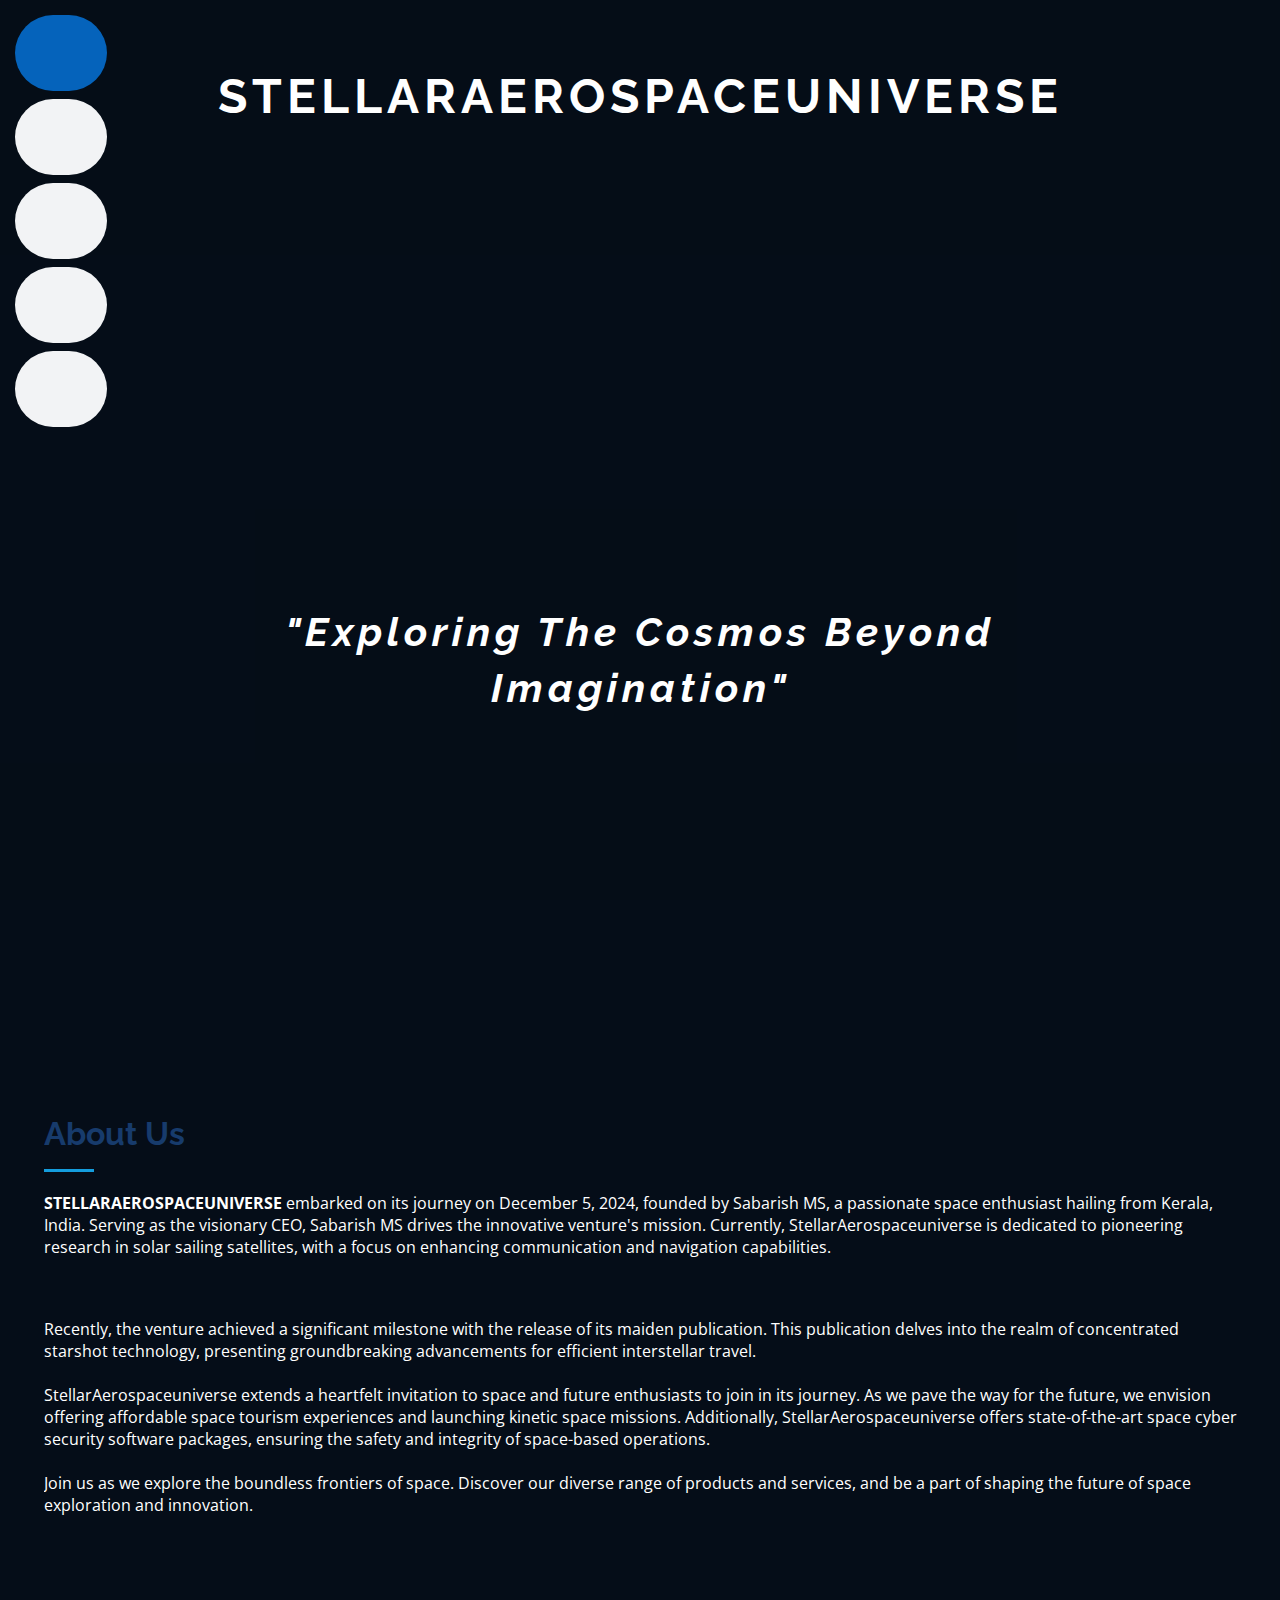
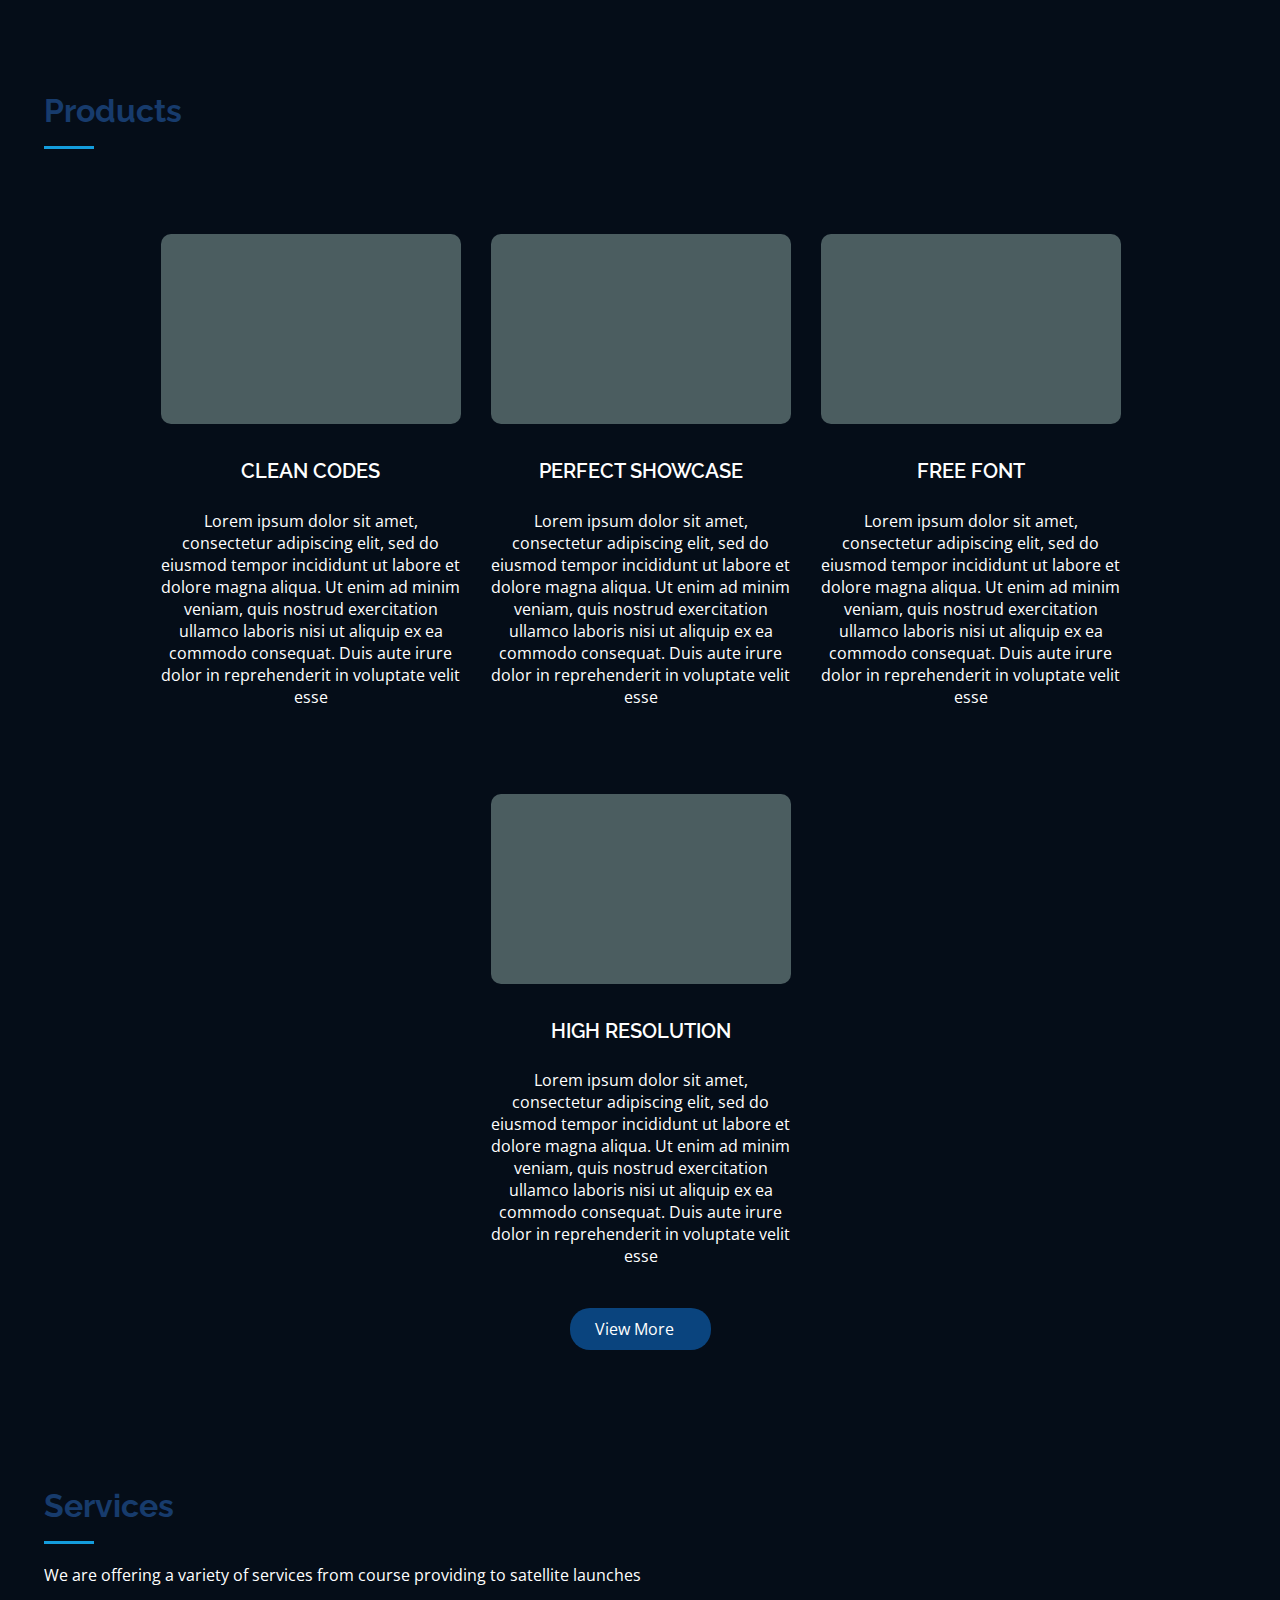
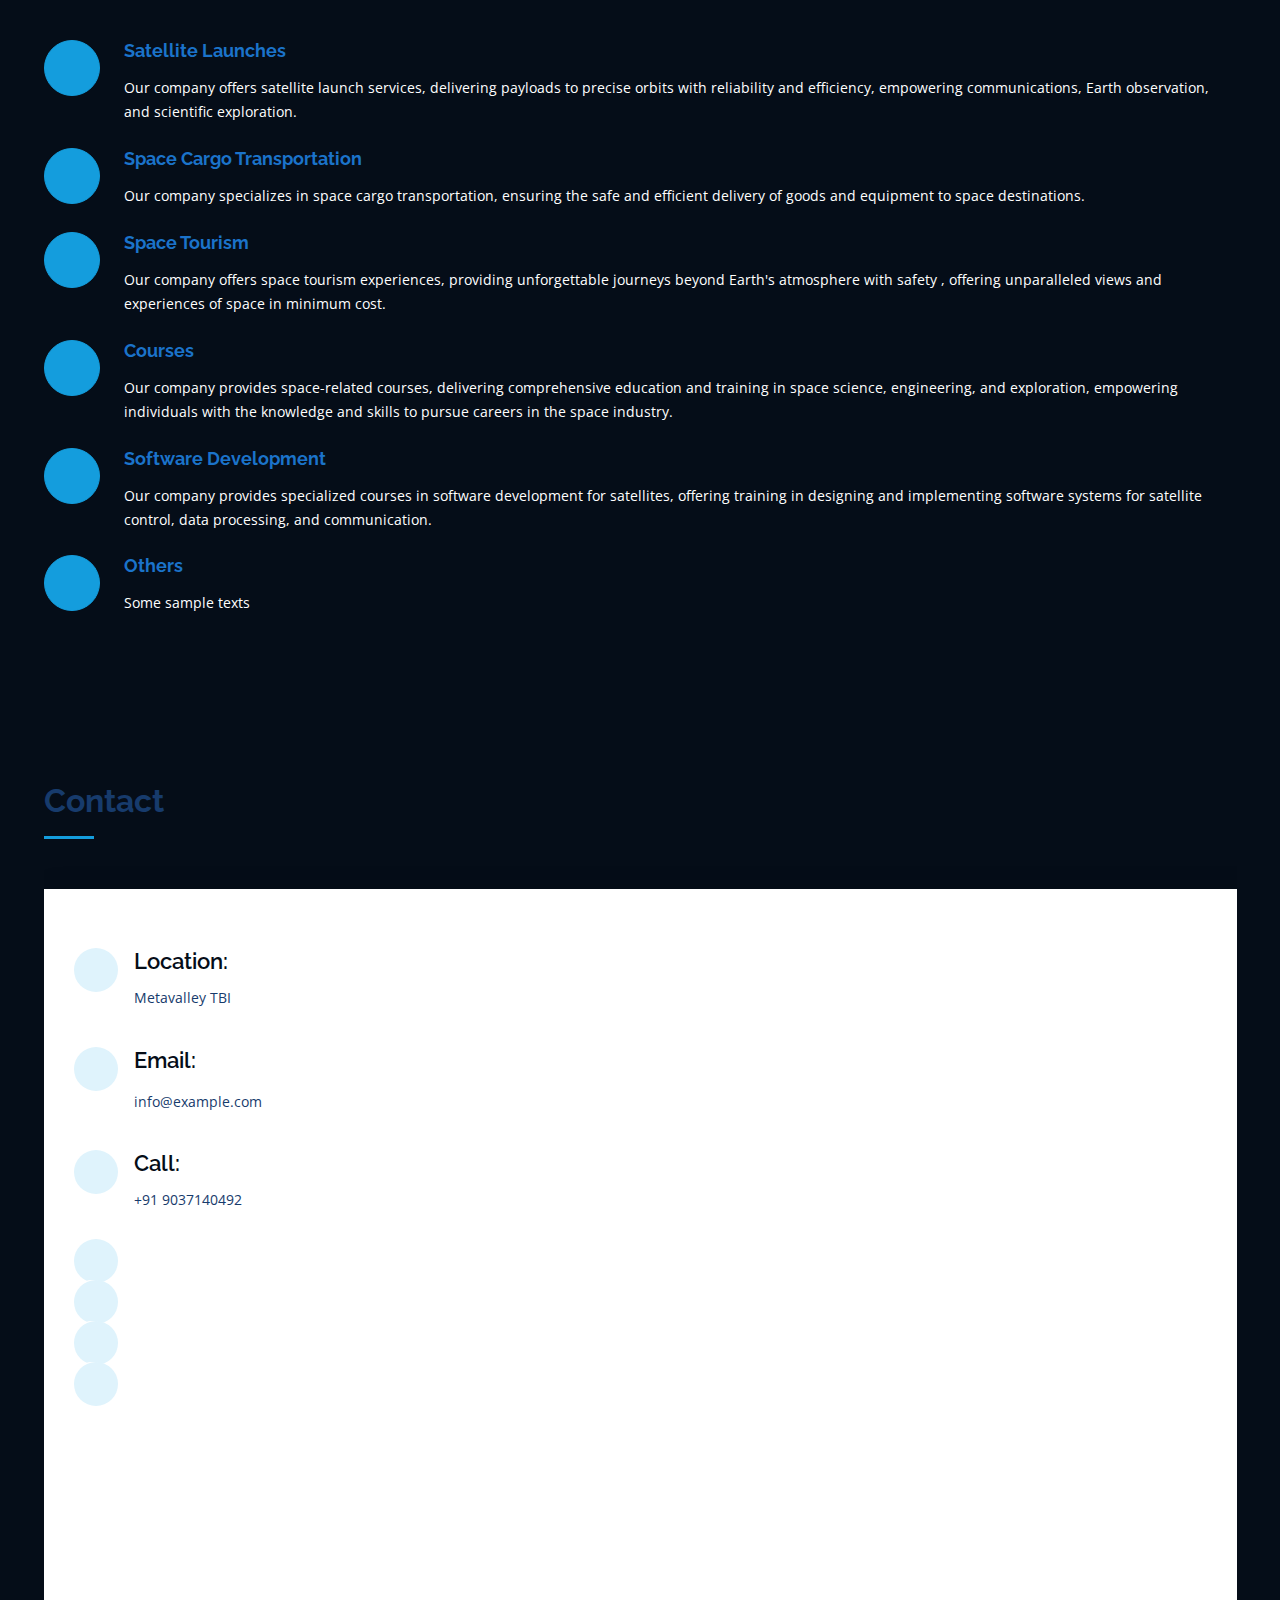
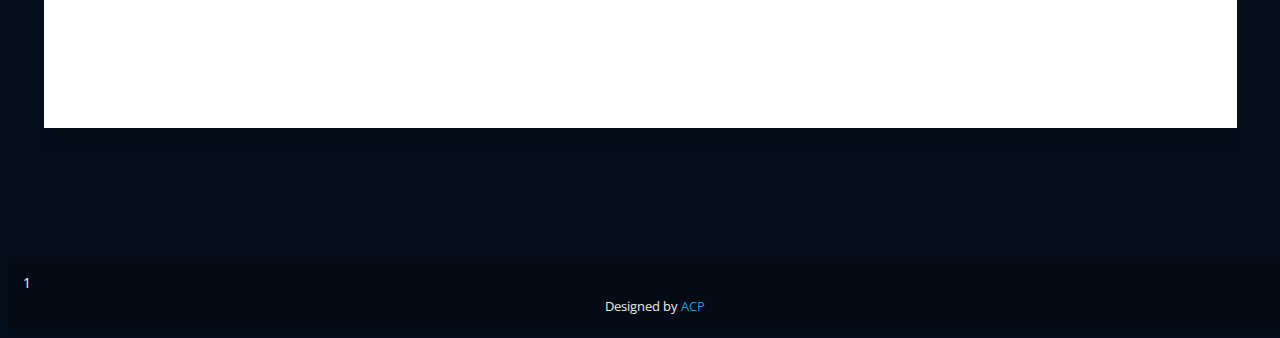
==== commit b7f82c77: "mobile view read more button" ====
--- a/index.html
+++ b/index.html
@@ -66,8 +66,10 @@
       <div class="container">
         <div class="section-title">
           <h2>About Us</h2>
-          <p><b>STELLARAEROSPACEUNIVERSE</b> embarked on its journey on December 5, 2024, founded by Sabarish MS, a passionate space enthusiast hailing from Kerala, India. Serving as the visionary CEO, Sabarish MS drives the innovative venture's mission. Currently, StellarAerospaceuniverse is dedicated to pioneering research in solar sailing satellites, with a focus on enhancing communication and navigation capabilities.
+          <p><b>STELLARAEROSPACEUNIVERSE</b> embarked on its journey on December 5, 2024, founded by Sabarish MS, a passionate space enthusiast hailing from Kerala, India. Serving as the visionary CEO, Sabarish MS drives the innovative venture's mission. Currently, StellarAerospaceuniverse is dedicated to pioneering research in solar sailing satellites, with a focus on enhancing communication and navigation capabilities.</p>
             <br><br>
+            <a href="about.html" class="product-button display">View More&nbsp;&nbsp;&nbsp;<i class="bi bi-arrow-right"></i></a>
+          <p class="mobile-view">
             Recently, the venture achieved a significant milestone with the release of its maiden publication. This publication delves into the realm of concentrated starshot technology, presenting groundbreaking advancements for efficient interstellar travel.<br>
             <br>
             StellarAerospaceuniverse extends a heartfelt invitation to space and future enthusiasts to join in its journey. As we pave the way for the future, we envision offering affordable space tourism experiences and launching kinetic space missions. Additionally, StellarAerospaceuniverse offers state-of-the-art space cyber security software packages, ensuring the safety and integrity of space-based operations.
--- a/assets/css/style.css
+++ b/assets/css/style.css
@@ -41,7 +41,7 @@
   right: 15px;
   bottom: 15px;
   z-index: 996;
-  background: #149ddd;
+  background: #0b08c8;
   width: 40px;
   height: 40px;
   border-radius: 50px;
@@ -54,8 +54,8 @@
   line-height: 0;
 }
 .back-to-top:hover {
-  background: #2eafec;
-  color: #fff;
+  background: #0d707d;
+  color: #ffffff ;
 }
 .back-to-top.active {
   visibility: visible;
@@ -64,40 +64,9 @@
 
 /*--------------------------------------------------------------
 # Header
---------------------------------------------------------------*//*
-#header {
-  position: fixed;
-  top: 0;
-  left: 0;
-  bottom: 0;
-  width: 300px;
-  transition: all ease-in-out 0.5s;
-  z-index: 9997;
-  transition: all 0.5s;
-  padding: 0 15px;
-  background: #040b14;
-  overflow-y: auto;
-}
-#header .profile img {
-  margin: 15px auto;
-  display: block;
-  width: 120px;
-  border: 8px solid #2c2f3f;
-}
-#header .profile h1 {
-  font-size: 12px;
-  margin: 0;
-  padding: 0;
-  font-weight: 600;
-  -moz-text-align-last: center;
-  text-align-last: center;
-  font-family: "Poppins", sans-serif;
-}
-#header .profile h1 a, #header .profile h1 a:hover {
-  color: #fff;
-  text-decoration: none;
-}
-#header .profile .social-links a {
+--------------------------------------------------------------*/
+
+.social-links a {
   font-size: 18px;
   display: inline-block;
   background: #212431;
@@ -111,11 +80,12 @@
   height: 36px;
   transition: 0.3s;
 }
-#header .profile .social-links a:hover {
-  background: #149ddd;
+.social-links a:hover {
+  background: #02090c;
   color: #fff;
   text-decoration: none;
-}*/
+}
+
 
 #main {
   margin-left: 300px;
@@ -130,80 +100,14 @@
     margin-left: 0;
   }
 }
-/*--------------------------------------------------------------
-# Navigation Menu
---------------------------------------------------------------*/
-/* Desktop Navigation *//*
-.nav-menu {
-  padding: 30px 0 0 0;
-}
-.nav-menu * {
-  margin: 0;
-  padding: 0;
-  list-style: none;
-}
-.nav-menu > ul > li {
-  position: relative;
-  white-space: nowrap;
-}
-.nav-menu a, .nav-menu a:focus {
-  display: flex;
-  align-items: center;
-  color: #a8a9b4;
-  padding: 12px 15px;
-  margin-bottom: 8px;
-  transition: 0.3s;
-  font-size: 15px;
-}
-.nav-menu a i, .nav-menu a:focus i {
-  font-size: 24px;
-  padding-right: 8px;
-  color: #6f7180;
-}
-.nav-menu a:hover, .nav-menu .active, .nav-menu .active:focus, .nav-menu li:hover > a {
-  text-decoration: none;
-  color: #fff;
-}
-.nav-menu a:hover i, .nav-menu .active i, .nav-menu .active:focus i, .nav-menu li:hover > a i {
-  color: #149ddd;
-}*/
-
-/* Mobile Navigation *//*
-.mobile-nav-toggle {
-  position: fixed;
-  right: 15px;
-  top: 15px;
-  z-index: 9998;
-  border: 0;
-  font-size: 24px;
-  transition: all 0.4s;
-  outline: none !important;
-  background-color: #149ddd;
-  color: #fff;
-  width: 40px;
-  height: 40px;
-  display: inline-flex;
-  align-items: center;
-  justify-content: center;
-  line-height: 0;
-  border-radius: 50px;
-  cursor: pointer;
-}
-
-.mobile-nav-active {
-  overflow: hidden;
-}
-.mobile-nav-active #header {
-  left: 0;
-}/*
-*
+
 /*--------------------------------------------------------------
 # Hero Section
 --------------------------------------------------------------*/
 #hero {
   width: 100%;
   height: 100vh;
-  background: url("../img/sam.jpeg") top center;
+  background: url("../img/blue.jpg") top center;
   background-size: cover;
 }
 #hero:before {
@@ -233,13 +137,46 @@
 }
 #hero h2 {
   margin: 0 0 0 0;
-  font-size: 50px;
+  font-size: 40px;
   font-weight: 700;
   letter-spacing: 5px;
   line-height: 56px;
   color: #fff;
-  margin-top:8em;
+  margin-top:12em;
   /* padding-left:350px; */
+}
+#hero p {
+  color: #fff;
+  margin-bottom: 50px;
+  font-size: 26px;
+  font-family: "Serif ,Poppins", sans-serif;
+}
+#hero p span {
+  color: #fff;
+  padding-bottom: 4px;
+  letter-spacing: 1px;
+  border-bottom: 3px solid #149ddd;
+}
+@media (min-width: 1024px) {
+  #hero {
+    background-attachment: fixed;
+  }
+  #hero h1{
+    background-attachment: fixed;
+  }
+  
+}
+@media (max-width: 768px) {
+  #hero h1 {
+    font-size:1rem;
+    line-height: 36px;
+  }
+  #hero h2 {
+    font-size: 18px;
+    line-height: 24px;
+    margin-bottom: 30px;
+    margin-top:500px;
+  }
 }
 .glow {
   font-size: 80px;
@@ -259,7 +196,9 @@
     text-shadow: 0 0 20px #fff, 0 0 30px #123a5a, 0 0 40px #271864, 0 0 50px #141552, 0 0 60px #0e1159, 0 0 70px #273a7f, 0 0 80px #4377a1;
   }
 }
-/*start header*/
+/*--------------------------------------------------------------
+# Header Section
+--------------------------------------------------------------*/
 #header {
   position: fixed;
   top: 0;
@@ -281,7 +220,9 @@
 
 @media (min-width: 992px) {
   #main {
-    margin-left: 100px;
+    margin-left: 1px;
+    padding-left:35px;
+    padding-right:35px;
   }
 }
 /*--------------------------------------------------------------
@@ -382,13 +323,29 @@
   background-color: #0563bb;
 }
 
-/*end here header*/
-/* feature section */
+/*End Header*/
+
+/*--------------------------------------------------------------
+# Product Section(features)
+--------------------------------------------------------------*/
 
 .feature_section {
   text-align: center;
 }
-
+.feature_section .section-title{
+  text-align: left;
+}
+.feature_section .product-button{
+  min-width:200px;
+  height:30px;
+  padding-left: 25px;
+  padding-right: 25px;
+  padding-top: 10px;
+  padding-bottom: 10px;
+  border-radius: 20px;
+  background-color: #0a447e;
+  color:white;
+}
 .feature_card-container {
   display: flex;
   flex-wrap: wrap;
@@ -431,37 +388,8 @@
   font-size: 20px;
 }
 
-/* end feature section */
-
-
-#hero p {
-  color: #fff;
-  margin-bottom: 50px;
-  font-size: 26px;
-  font-family: "Poppins", sans-serif;
-}
-#hero p span {
-  color: #fff;
-  padding-bottom: 4px;
-  letter-spacing: 1px;
-  border-bottom: 3px solid #149ddd;
-}
-@media (min-width: 1024px) {
-  #hero {
-    background-attachment: fixed;
-  }
-}
-@media (max-width: 768px) {
-  #hero h1 {
-    font-size: 28px;
-    line-height: 36px;
-  }
-  #hero h2 {
-    font-size: 18px;
-    line-height: 24px;
-    margin-bottom: 30px;
-  }
-}
+
+
 
 /*--------------------------------------------------------------
 # Sections General
@@ -485,6 +413,14 @@
   padding-bottom: 20px;
   position: relative;
   color: #173b6c;
+}
+.section-title h2:hover {
+  font-size: 35px;
+  font-weight: bold;
+  margin-bottom: 20px;
+  padding-bottom: 20px;
+  position: relative;
+  color: #10b9b6;
 }
 .section-title h2::after {
   content: "";
@@ -529,280 +465,30 @@
 .about .content p:last-child {
   margin-bottom: 0;
 }
-
-/*--------------------------------------------------------------
-# Facts
---------------------------------------------------------------*/
-.facts {
-  padding-bottom: 30px;
-}
-.facts .count-box {
-  padding: 30px;
-  width: 100%;
-}
-.facts .count-box i {
-  display: block;
-  font-size: 44px;
-  color: #149ddd;
-  float: left;
-  line-height: 0;
-}
-.facts .count-box span {
-  font-size: 48px;
-  line-height: 40px;
-  display: block;
-  font-weight: 700;
-  color: #050d18;
-  margin-left: 60px;
-}
-.facts .count-box p {
-  padding: 15px 0 0 0;
-  margin: 0 0 0 60px;
-  font-family: "Raleway", sans-serif;
-  font-size: 14px;
-  color: #122f57;
-}
-.facts .count-box a {
-  font-weight: 600;
-  display: block;
-  margin-top: 20px;
-  color: #122f57;
-  font-size: 15px;
-  font-family: "Poppins", sans-serif;
-  transition: ease-in-out 0.3s;
-}
-.facts .count-box a:hover {
-  color: #1f5297;
-}
-
-/*--------------------------------------------------------------
-# Akills
---------------------------------------------------------------*/
-.skills .progress {
-  height: 60px;
-  display: block;
-  background: none;
-  border-radius: 0;
-}
-.skills .progress .skill {
-  padding: 0;
-  margin: 0 0 6px 0;
-  text-transform: uppercase;
-  display: block;
-  font-weight: 600;
-  font-family: "Poppins", sans-serif;
-  color: #050d18;
-}
-.skills .progress .skill .val {
-  float: right;
-  font-style: normal;
-}
-.skills .progress-bar-wrap {
-  background: #dce8f8;
-  height: 10px;
-}
-.skills .progress-bar {
-  width: 1px;
-  height: 10px;
-  transition: 0.9s;
-  background-color: #149ddd;
-}
-
-/*--------------------------------------------------------------
-# Resume
---------------------------------------------------------------*/
-.resume .resume-title {
-  font-size: 26px;
-  font-weight: 700;
-  margin-top: 20px;
-  margin-bottom: 20px;
-  color: #050d18;
-}
-.resume .resume-item {
-  padding: 0 0 20px 20px;
-  margin-top: -2px;
-  border-left: 2px solid #1f5297;
-  position: relative;
-}
-.resume .resume-item h4 {
-  line-height: 18px;
-  font-size: 18px;
-  font-weight: 600;
-  text-transform: uppercase;
-  font-family: "Poppins", sans-serif;
-  color: #050d18;
-  margin-bottom: 10px;
-}
-.resume .resume-item h5 {
-  font-size: 16px;
-  background: #e4edf9;
-  padding: 5px 15px;
-  display: inline-block;
-  font-weight: 600;
-  margin-bottom: 10px;
-}
-.resume .resume-item ul {
-  padding-left: 20px;
-}
-.resume .resume-item ul li {
-  padding-bottom: 10px;
-}
-.resume .resume-item:last-child {
-  padding-bottom: 0;
-}
-.resume .resume-item::before {
-  content: "";
-  position: absolute;
-  width: 16px;
-  height: 16px;
-  border-radius: 50px;
-  left: -9px;
-  top: 0;
-  background: #fff;
-  border: 2px solid #1f5297;
-}
-
-/*--------------------------------------------------------------
-# Portfolio
---------------------------------------------------------------*/
-.portfolio .portfolio-item {
-  margin-bottom: 30px;
-}
-.portfolio #portfolio-flters {
-  padding: 0;
-  margin: 0 auto 35px auto;
-  list-style: none;
-  text-align: center;
-  background: #fff;
-  border-radius: 50px;
-  padding: 2px 15px;
-}
-.portfolio #portfolio-flters li {
-  cursor: pointer;
-  display: inline-block;
-  padding: 10px 15px 8px 15px;
-  font-size: 14px;
-  font-weight: 600;
-  line-height: 1;
-  text-transform: uppercase;
-  color: #272829;
-  margin-bottom: 5px;
-  transition: all 0.3s ease-in-out;
-}
-.portfolio #portfolio-flters li:hover, .portfolio #portfolio-flters li.filter-active {
-  color: #149ddd;
-}
-.portfolio #portfolio-flters li:last-child {
-  margin-right: 0;
-}
-.portfolio .portfolio-wrap {
-  transition: 0.3s;
-  position: relative;
-  overflow: hidden;
-  z-index: 1;
-}
-.portfolio .portfolio-wrap::before {
-  content: "";
-  background: rgba(255, 255, 255, 0.5);
-  position: absolute;
-  left: 0;
-  right: 0;
-  top: 0;
-  bottom: 0;
-  transition: all ease-in-out 0.3s;
-  z-index: 2;
-  opacity: 0;
-}
-.portfolio .portfolio-wrap .portfolio-links {
-  opacity: 1;
-  left: 0;
-  right: 0;
-  bottom: -60px;
-  z-index: 3;
-  position: absolute;
-  transition: all ease-in-out 0.3s;
-  display: flex;
-  justify-content: center;
-}
-.portfolio .portfolio-wrap .portfolio-links a {
-  color: #fff;
-  font-size: 28px;
-  text-align: center;
-  background: rgba(20, 157, 221, 0.75);
-  transition: 0.3s;
-  width: 50%;
-}
-.portfolio .portfolio-wrap .portfolio-links a:hover {
-  background: rgba(20, 157, 221, 0.95);
-}
-.portfolio .portfolio-wrap .portfolio-links a + a {
-  border-left: 1px solid #37b3ed;
-}
-.portfolio .portfolio-wrap:hover::before {
-  top: 0;
-  left: 0;
-  right: 0;
-  bottom: 0;
-  opacity: 1;
-}
-.portfolio .portfolio-wrap:hover .portfolio-links {
-  opacity: 1;
-  bottom: 0;
-}
-
-/*--------------------------------------------------------------
-# Portfolio Details
---------------------------------------------------------------*/
-.portfolio-details {
-  padding-top: 40px;
-}
-.portfolio-details .portfolio-details-slider img {
-  width: 100%;
-}
-.portfolio-details .portfolio-details-slider .swiper-pagination {
-  margin-top: 20px;
-  position: relative;
-}
-.portfolio-details .portfolio-details-slider .swiper-pagination .swiper-pagination-bullet {
-  width: 12px;
-  height: 12px;
-  background-color: #fff;
-  opacity: 1;
-  border: 1px solid #149ddd;
-}
-.portfolio-details .portfolio-details-slider .swiper-pagination .swiper-pagination-bullet-active {
-  background-color: #149ddd;
-}
-.portfolio-details .portfolio-info {
-  padding: 30px;
-  box-shadow: 0px 0 30px rgba(5, 13, 24, 0.08);
-}
-.portfolio-details .portfolio-info h3 {
-  font-size: 22px;
-  font-weight: 700;
-  margin-bottom: 20px;
-  padding-bottom: 20px;
-  border-bottom: 1px solid #eee;
-}
-.portfolio-details .portfolio-info ul {
-  list-style: none;
-  padding: 0;
-  font-size: 15px;
-}
-.portfolio-details .portfolio-info ul li + li {
-  margin-top: 10px;
-}
-.portfolio-details .portfolio-description {
-  padding-top: 30px;
-}
-.portfolio-details .portfolio-description h2 {
-  font-size: 26px;
-  font-weight: 700;
-  margin-bottom: 20px;
-}
-.portfolio-details .portfolio-description p {
-  padding: 0;
-}
+.about .display {
+  display: none;
+}
+.about .product-button{
+  width:10rem;
+  height:3em;
+  text-align: center;
+  padding-left: 25px;
+  padding-right: 25px;
+  padding-top: 10px;
+  padding-bottom: 15px;
+  border-radius: 20px;
+  background-color: #0a447e;
+  color:white;
+}
+@media (max-width: 768px) {
+  .about .display {
+    display: block;
+  }
+  .about .mobile-view{
+    display: none;
+  }
+}
+
 
 /*--------------------------------------------------------------
 # Services
@@ -840,10 +526,10 @@
   font-size: 18px;
 }
 .services .title a {
-  color: #343a40;
+  color: #1b73ca;
 }
 .services .title a:hover {
-  color: #149ddd;
+  color: #ffffff;
 }
 .services .description {
   margin-left: 80px;
@@ -851,83 +537,6 @@
   font-size: 14px;
 }
 
-/*--------------------------------------------------------------
-# Testimonials
---------------------------------------------------------------*/
-.testimonials .testimonials-carousel, .testimonials .testimonials-slider {
-  overflow: hidden;
-}
-.testimonials .testimonial-item {
-  box-sizing: content-box;
-  text-align: center;
-  min-height: 320px;
-}
-.testimonials .testimonial-item .testimonial-img {
-  width: 90px;
-  border-radius: 50%;
-  margin: 0 auto;
-}
-.testimonials .testimonial-item h3 {
-  font-size: 18px;
-  font-weight: bold;
-  margin: 10px 0 5px 0;
-  color: #111;
-}
-.testimonials .testimonial-item h4 {
-  font-size: 14px;
-  color: #999;
-  margin: 0;
-}
-.testimonials .testimonial-item .quote-icon-left, .testimonials .testimonial-item .quote-icon-right {
-  color: #c3e8fa;
-  font-size: 26px;
-}
-.testimonials .testimonial-item .quote-icon-left {
-  display: inline-block;
-  left: -5px;
-  position: relative;
-}
-.testimonials .testimonial-item .quote-icon-right {
-  display: inline-block;
-  right: -5px;
-  position: relative;
-  top: 10px;
-}
-.testimonials .testimonial-item p {
-  font-style: italic;
-  margin: 0 15px 15px 15px;
-  padding: 20px;
-  background: #fff;
-  position: relative;
-  margin-bottom: 35px;
-  border-radius: 6px;
-  box-shadow: 0px 2px 15px rgba(0, 0, 0, 0.1);
-}
-.testimonials .testimonial-item p::after {
-  content: "";
-  width: 0;
-  height: 0;
-  border-top: 20px solid #fff;
-  border-right: 20px solid transparent;
-  border-left: 20px solid transparent;
-  position: absolute;
-  bottom: -20px;
-  left: calc(50% - 20px);
-}
-.testimonials .swiper-pagination {
-  margin-top: 20px;
-  position: relative;
-}
-.testimonials .swiper-pagination .swiper-pagination-bullet {
-  width: 12px;
-  height: 12px;
-  background-color: #fff;
-  opacity: 1;
-  border: 1px solid #149ddd;
-}
-.testimonials .swiper-pagination .swiper-pagination-bullet-active {
-  background-color: #149ddd;
-}
 
 /*--------------------------------------------------------------
 # Contact
@@ -973,6 +582,25 @@
 .contact .info .social-links {
   padding-left: 60px;
 }
+.contact .info .identify .social-links a {
+  font-size: 18px;
+  display: inline-block;
+  background: #ffffff;
+  color: #fff;
+  line-height: 1;
+  padding: 0 0;
+  border-radius: 50%;
+  text-align: center;
+  width: 36px;
+  height: 36px;
+  transition: 0.3s;
+  margin-right: 10px;
+}
+.contact .info .social-links a:hover {
+  background: #149ddd;
+  color: #fff;
+}
+
 .contact .info .social-links a {
   font-size: 18px;
   display: inline-block;
@@ -988,7 +616,7 @@
   margin-right: 10px;
 }
 .contact .info .social-links a:hover {
-  background: #149ddd;
+  background: #717c71;
   color: #fff;
 }
 .contact .info .email:hover i, .contact .info .address:hover i, .contact .info .phone:hover i {
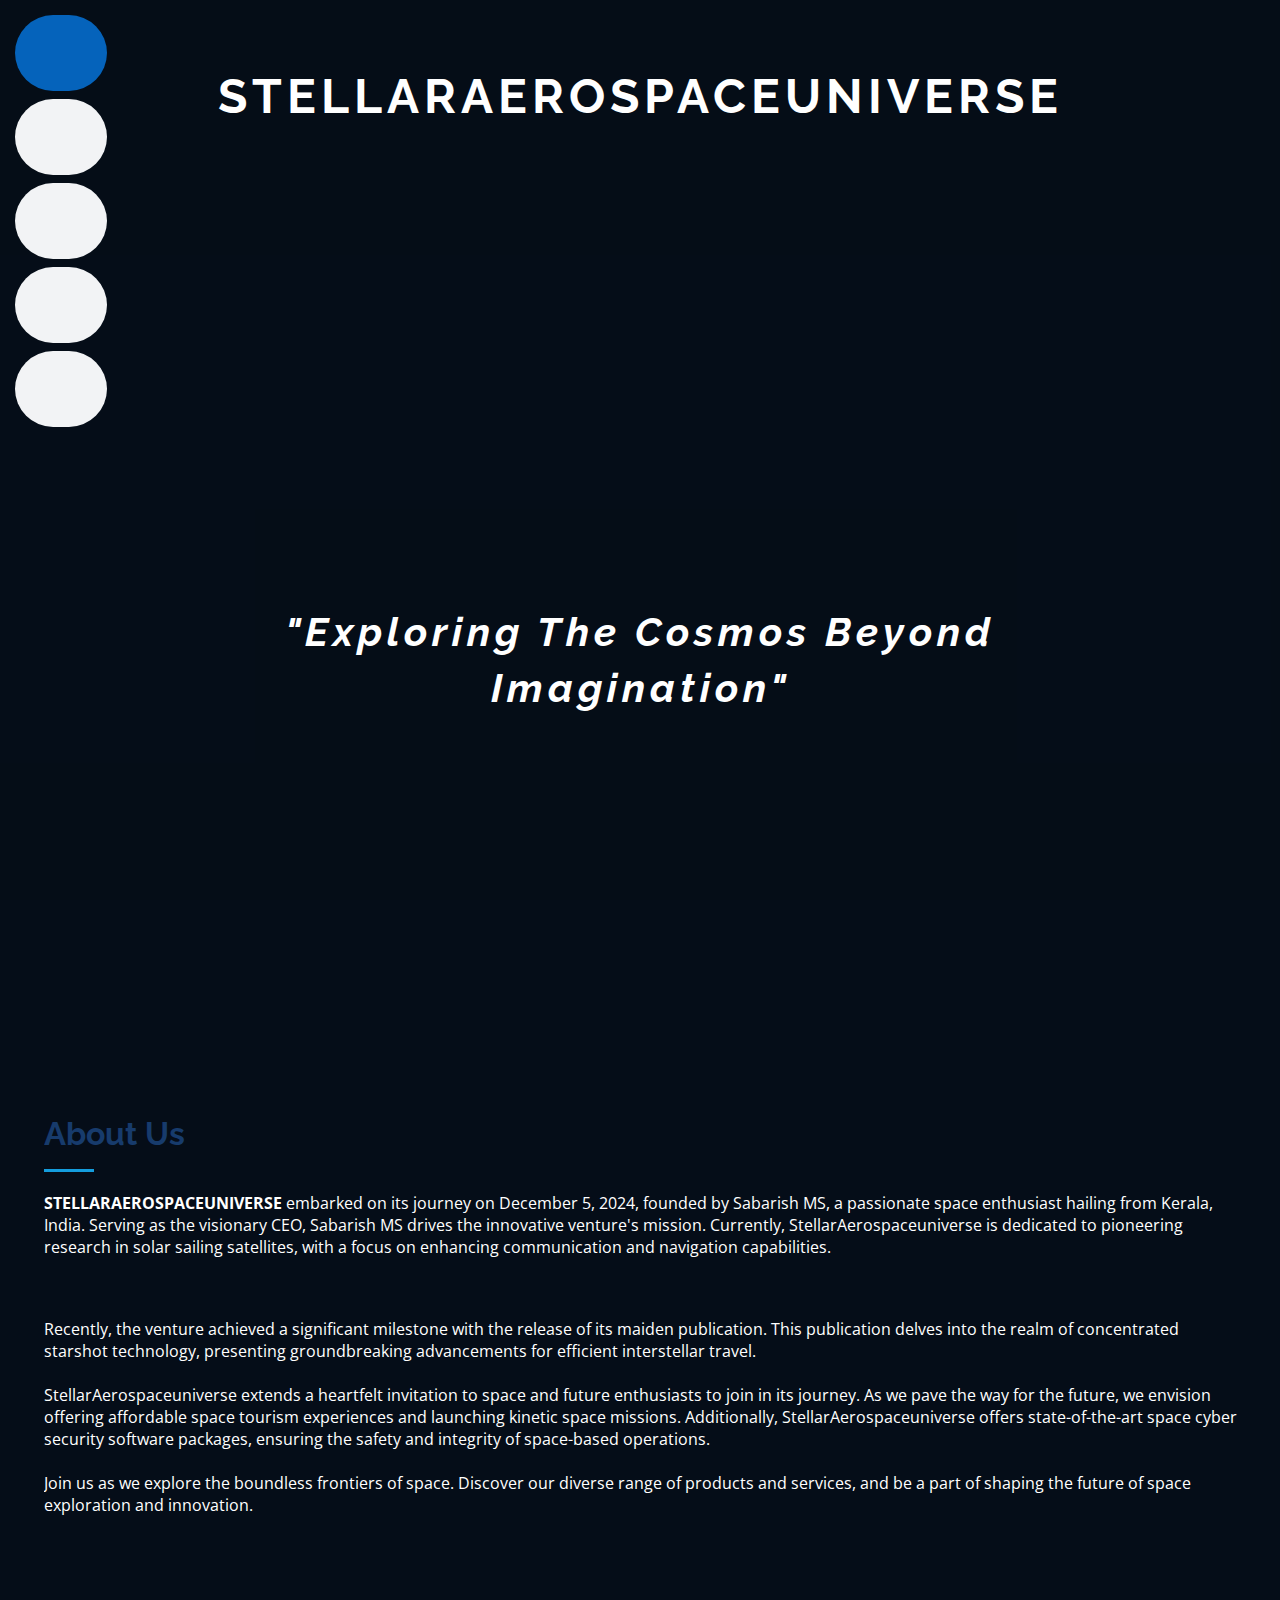
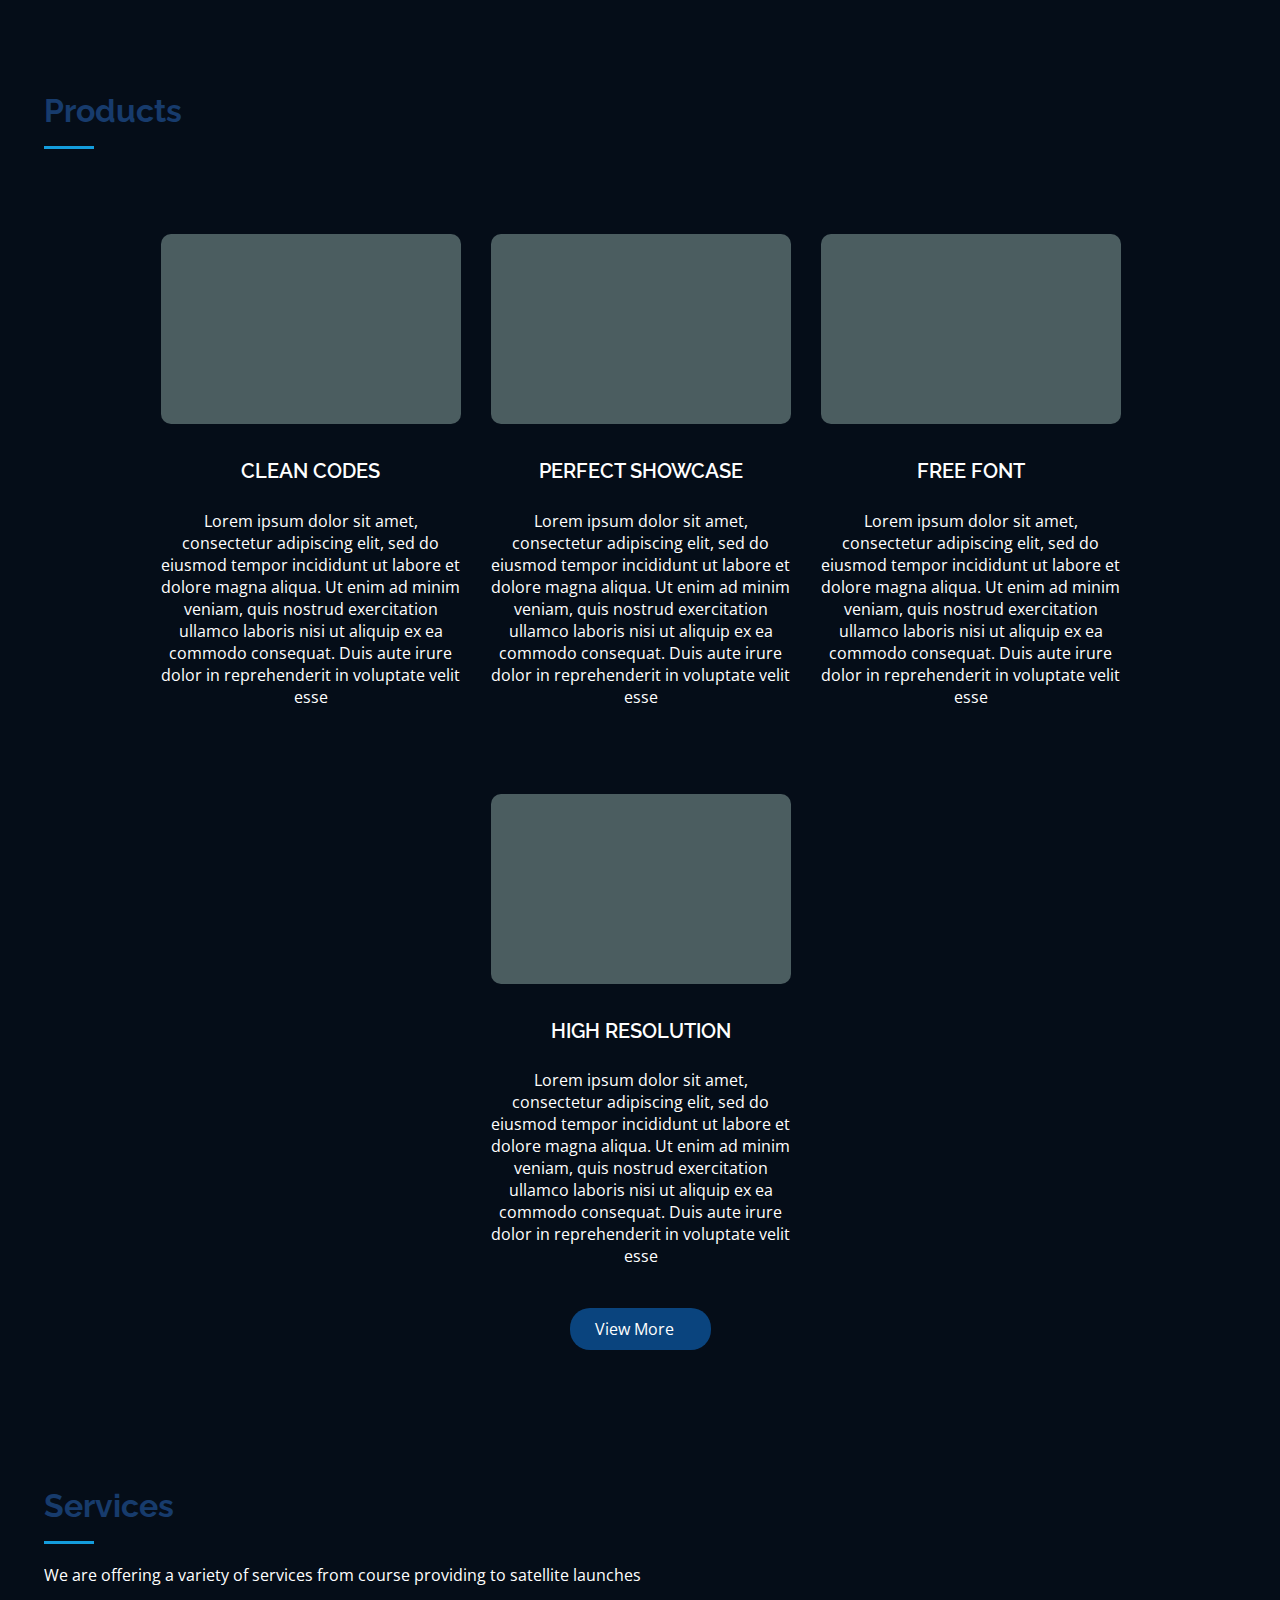
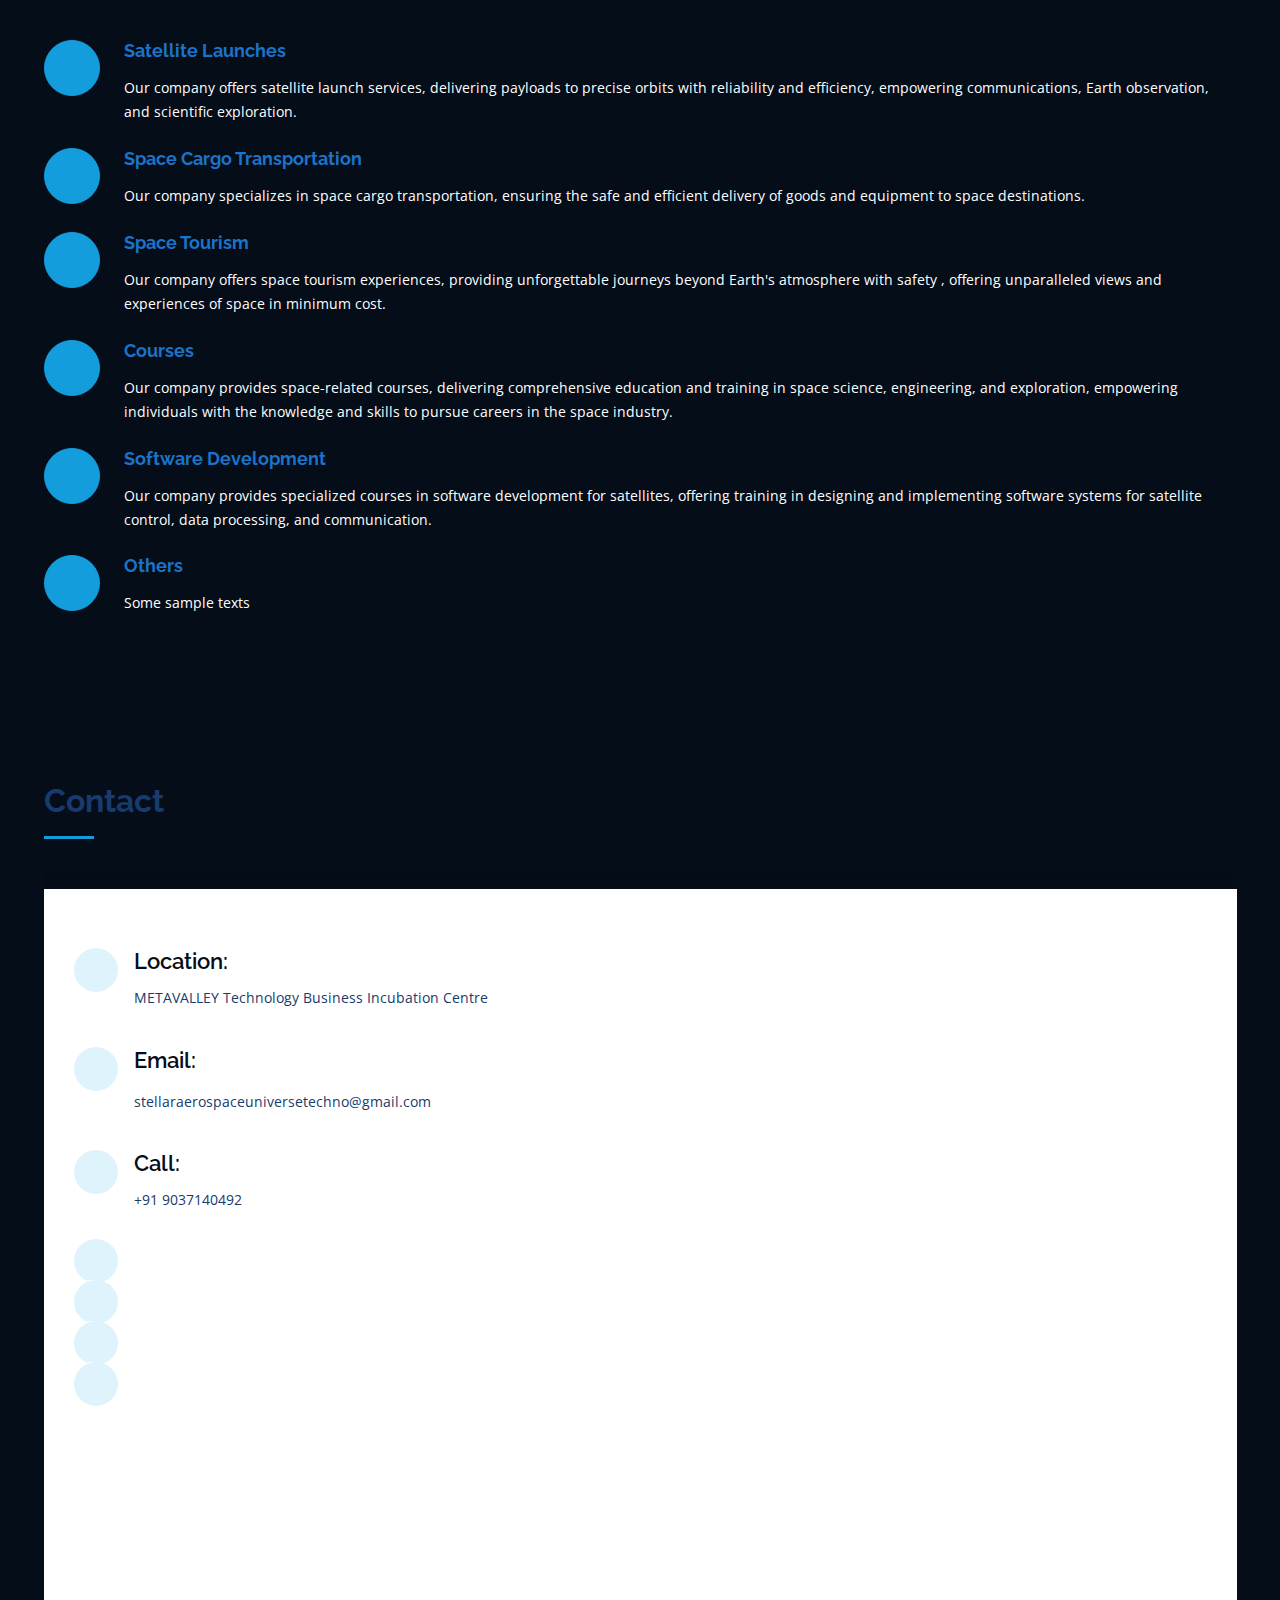
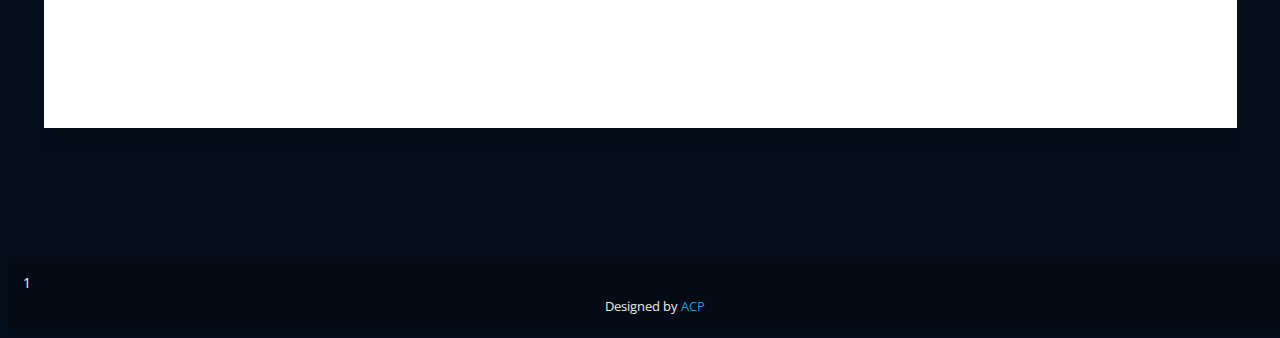
==== commit 2d4ffa05: "email updated" ====
--- a/index.html
+++ b/index.html
@@ -68,7 +68,7 @@
           <h2>About Us</h2>
           <p><b>STELLARAEROSPACEUNIVERSE</b> embarked on its journey on December 5, 2024, founded by Sabarish MS, a passionate space enthusiast hailing from Kerala, India. Serving as the visionary CEO, Sabarish MS drives the innovative venture's mission. Currently, StellarAerospaceuniverse is dedicated to pioneering research in solar sailing satellites, with a focus on enhancing communication and navigation capabilities.</p>
             <br><br>
-            <a href="about.html" class="product-button display">View More&nbsp;&nbsp;&nbsp;<i class="bi bi-arrow-right"></i></a>
+            <a href="about.html" class="product-button display">Read More&nbsp;&nbsp;&nbsp;<i class="bi bi-arrow-right"></i></a>
           <p class="mobile-view">
             Recently, the venture achieved a significant milestone with the release of its maiden publication. This publication delves into the realm of concentrated starshot technology, presenting groundbreaking advancements for efficient interstellar travel.<br>
             <br>
@@ -240,13 +240,13 @@
                   <div class="address">
                     <i class="bi bi-geo-alt"></i>
                     <h4>Location:</h4>
-                    <p>Metavalley TBI</p>
+                    <p>METAVALLEY Technology Business Incubation Centre</p>
                   </div>
 
                   <div class="email">
                     <i class="bi bi-envelope"></i>
                     <h4>Email:</h4>
-                    <p>info@example.com</p>
+                    <p>stellaraerospaceuniversetechno@gmail.com</p>
                   </div>
 
                   <div class="phone">
--- a/assets/css/style.css
+++ b/assets/css/style.css
@@ -107,8 +107,9 @@
 #hero {
   width: 100%;
   height: 100vh;
-  background: url("../img/blue.jpg") top center;
+  background: url("../img/main.webp") top center;
   background-size: cover;
+  
 }
 #hero:before {
   content: "";
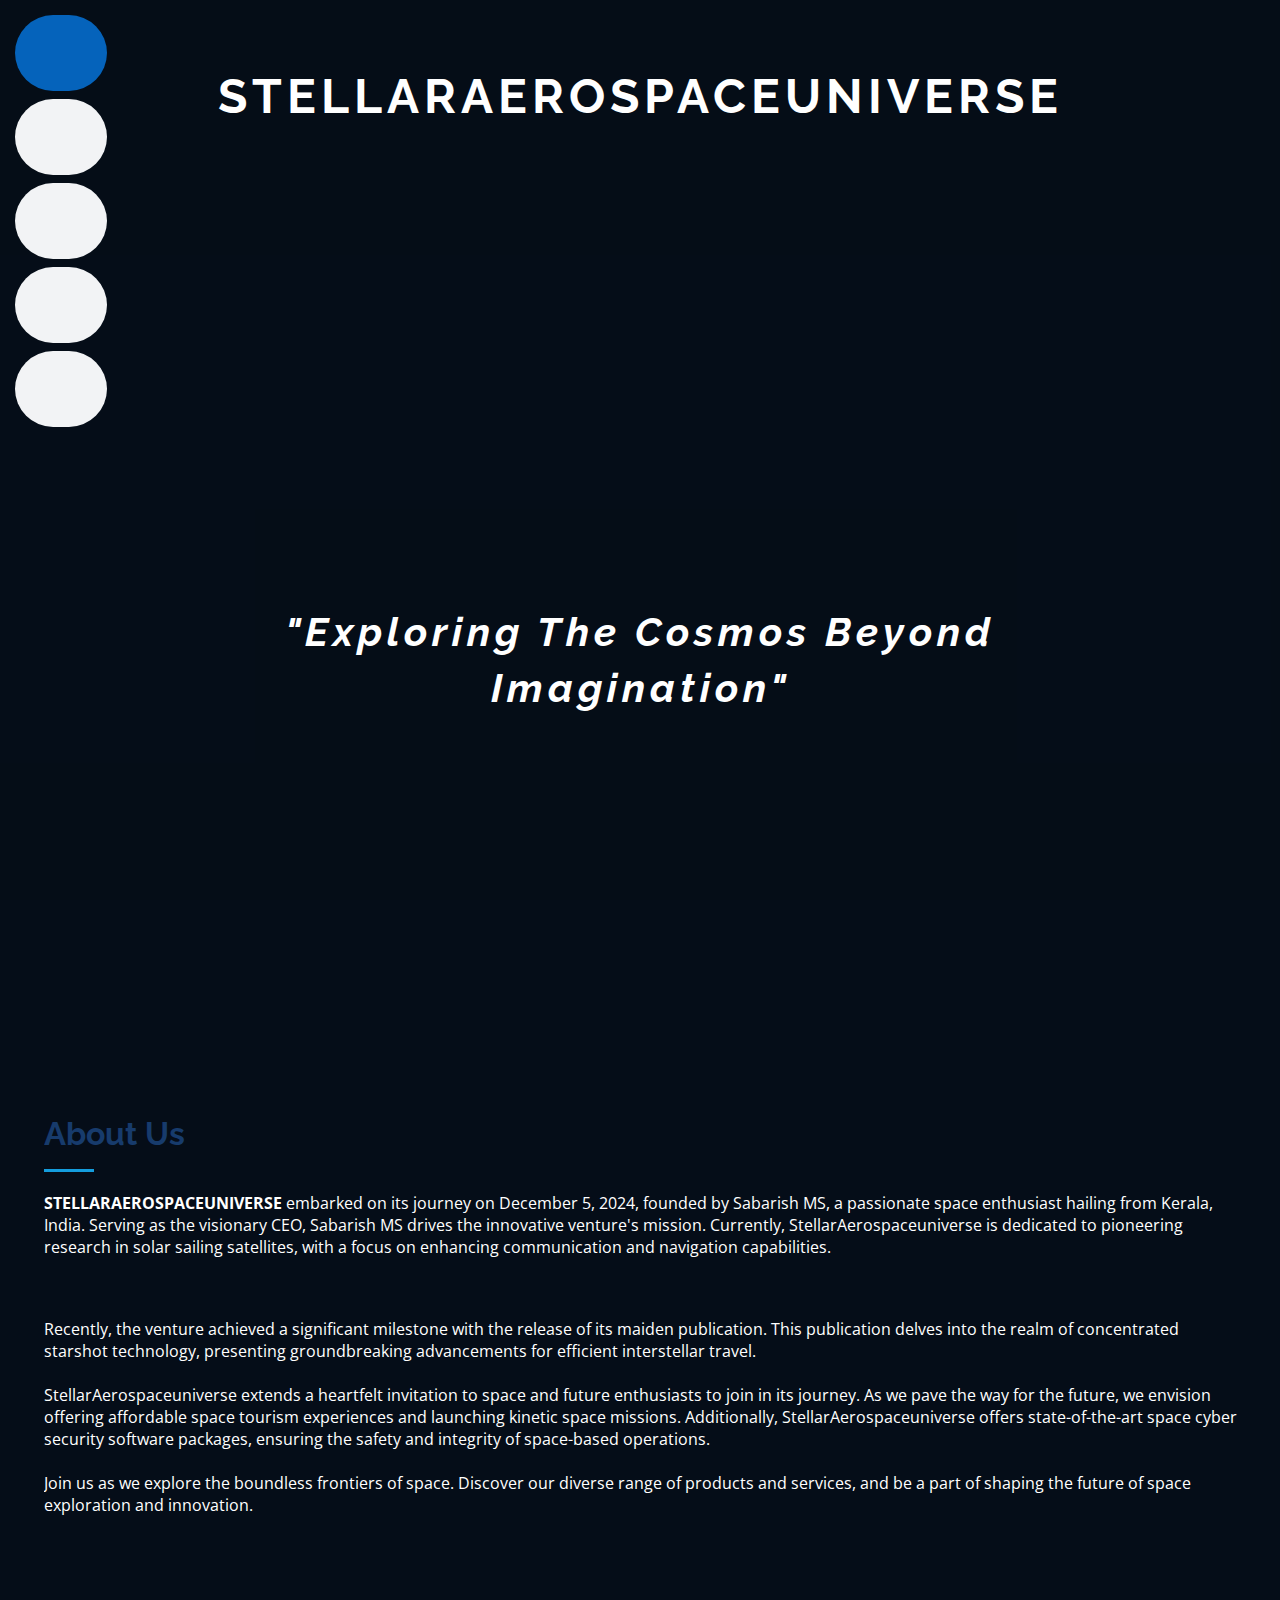
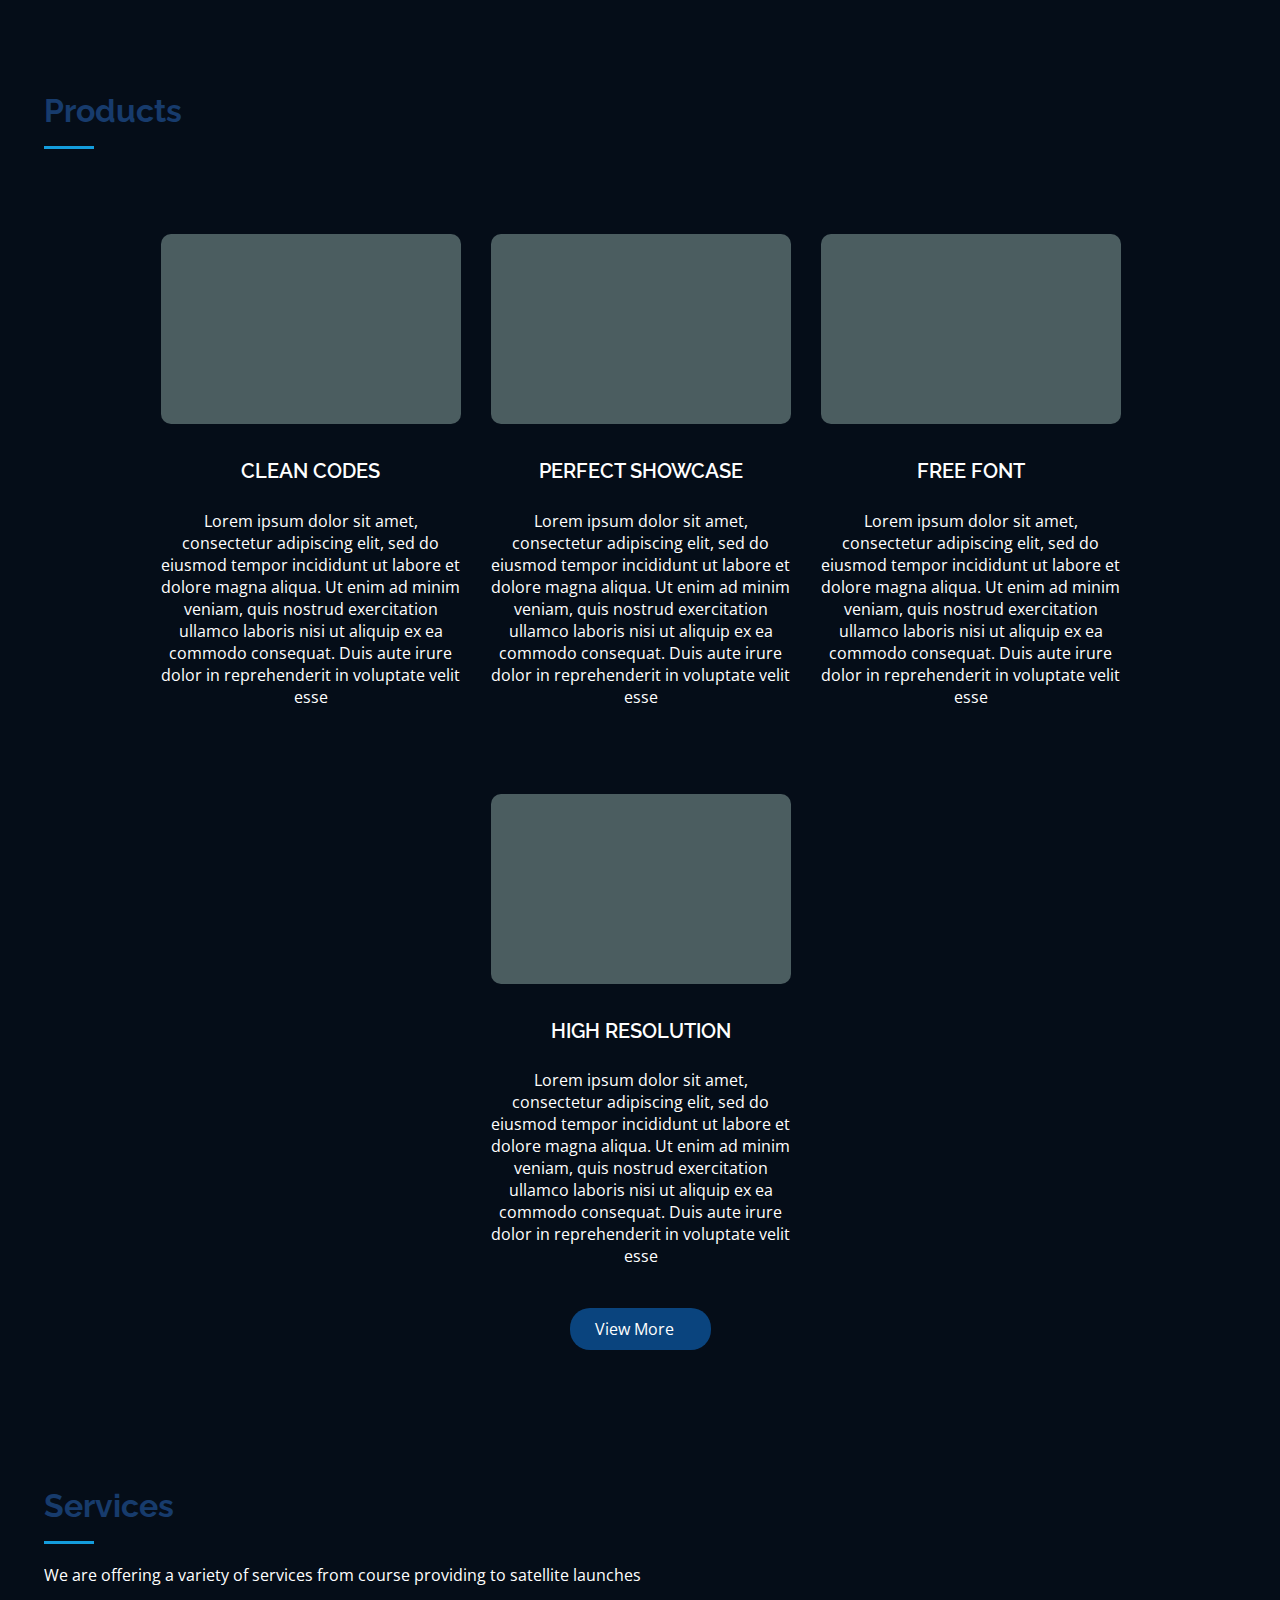
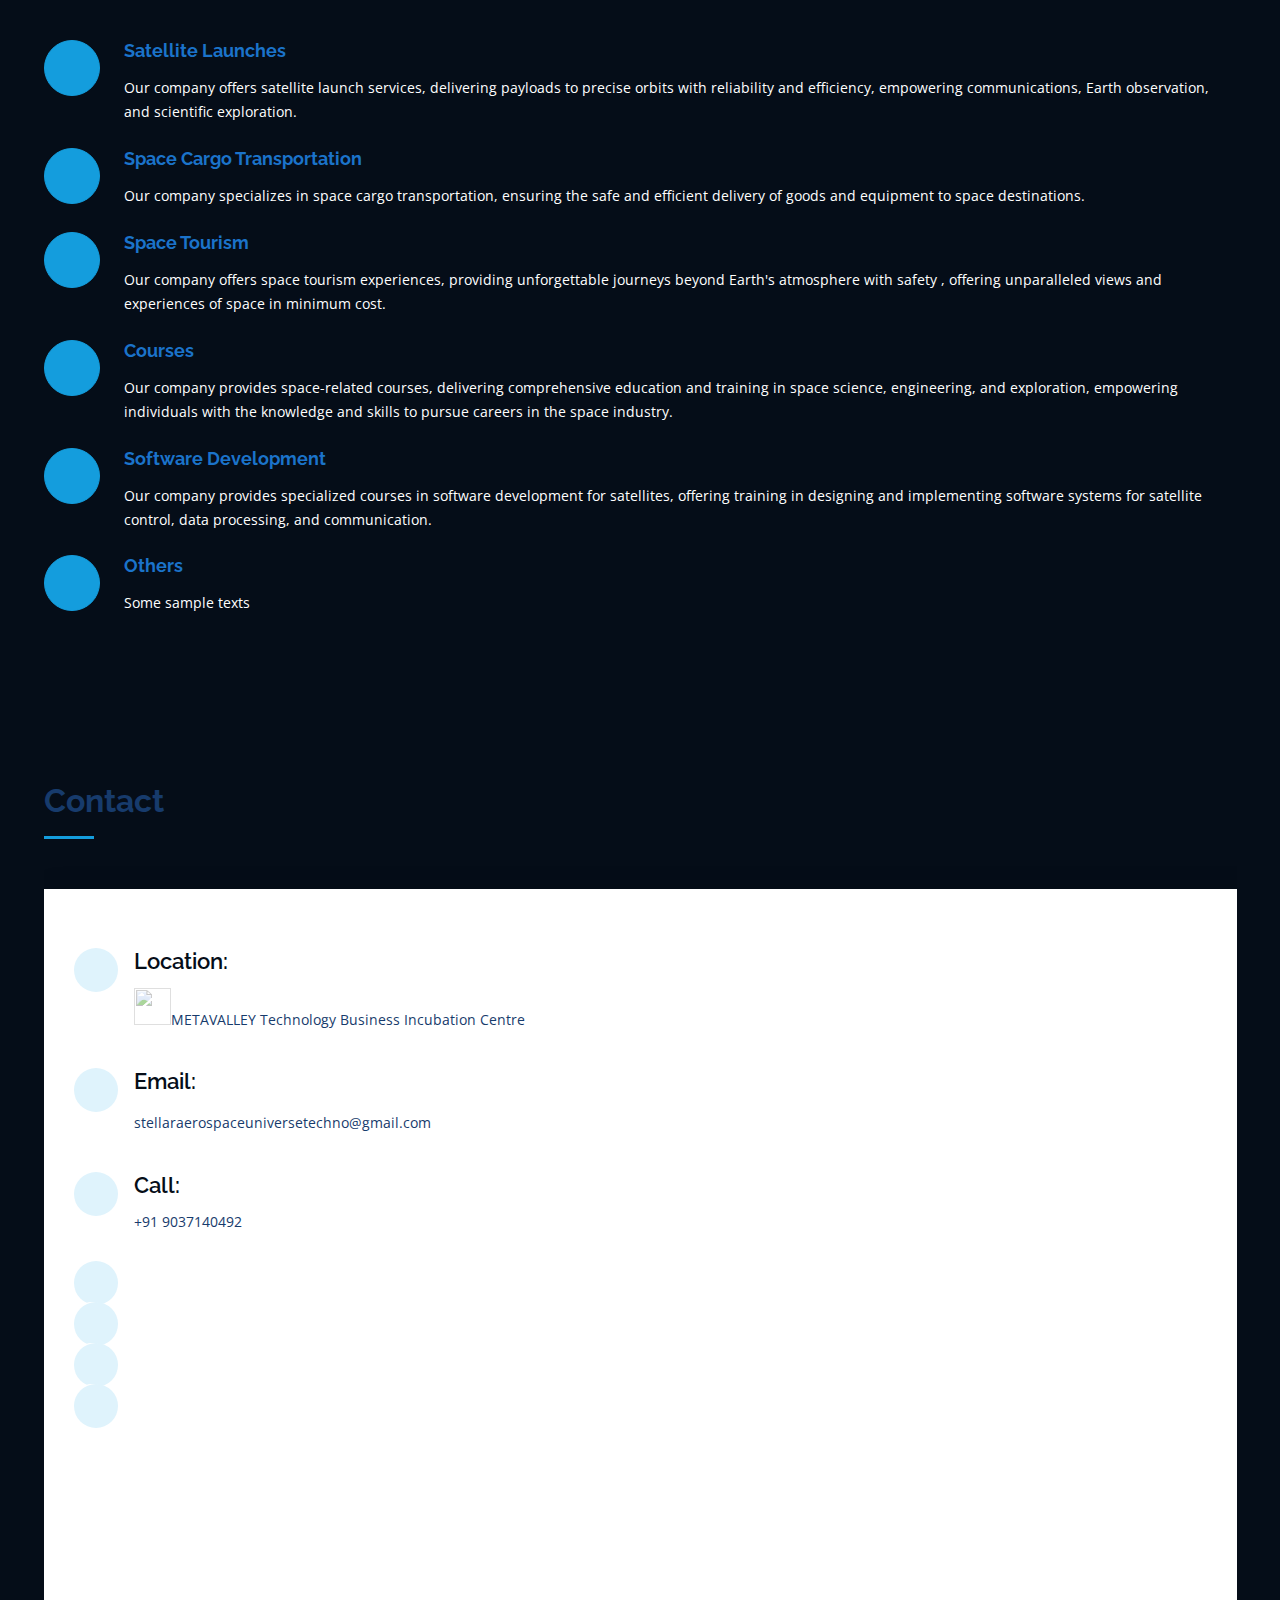
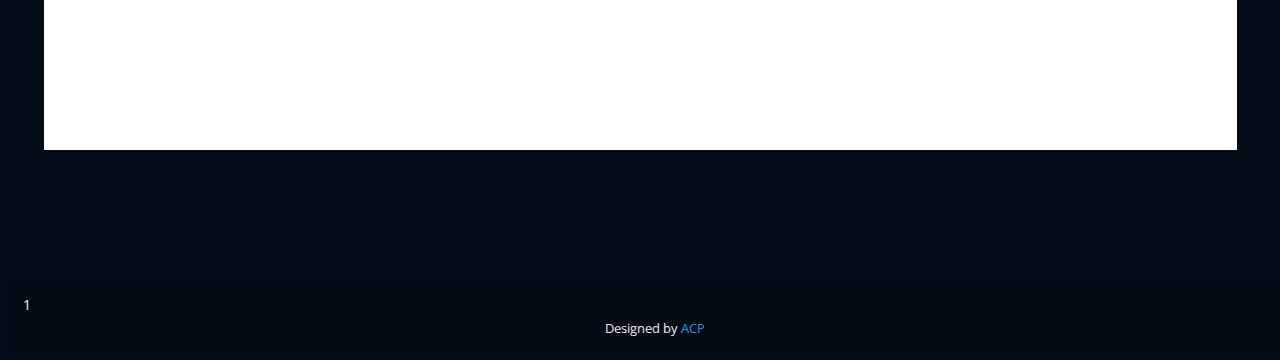
==== commit e547a012: "email updated" ====
--- a/index.html
+++ b/index.html
@@ -240,7 +240,10 @@
                   <div class="address">
                     <i class="bi bi-geo-alt"></i>
                     <h4>Location:</h4>
-                    <p>METAVALLEY Technology Business Incubation Centre</p>
+                   
+                        
+                        <p><img src="assets/img/tbi.jpeg">METAVALLEY Technology Business Incubation Centre</p>
+                    
                   </div>
 
                   <div class="email">
--- a/assets/css/style.css
+++ b/assets/css/style.css
@@ -551,6 +551,13 @@
   width: 100%;
   box-shadow: 0 0 24px 0 rgba(0, 0, 0, 0.12);
 }
+.contact .info .address img{
+  width: 2.3rem;
+  height: 2.3rem;
+  opacity: .5;
+  background-blend-mode: screen;
+   
+}
 .contact .info i {
   font-size: 20px;
   color: #149ddd;
